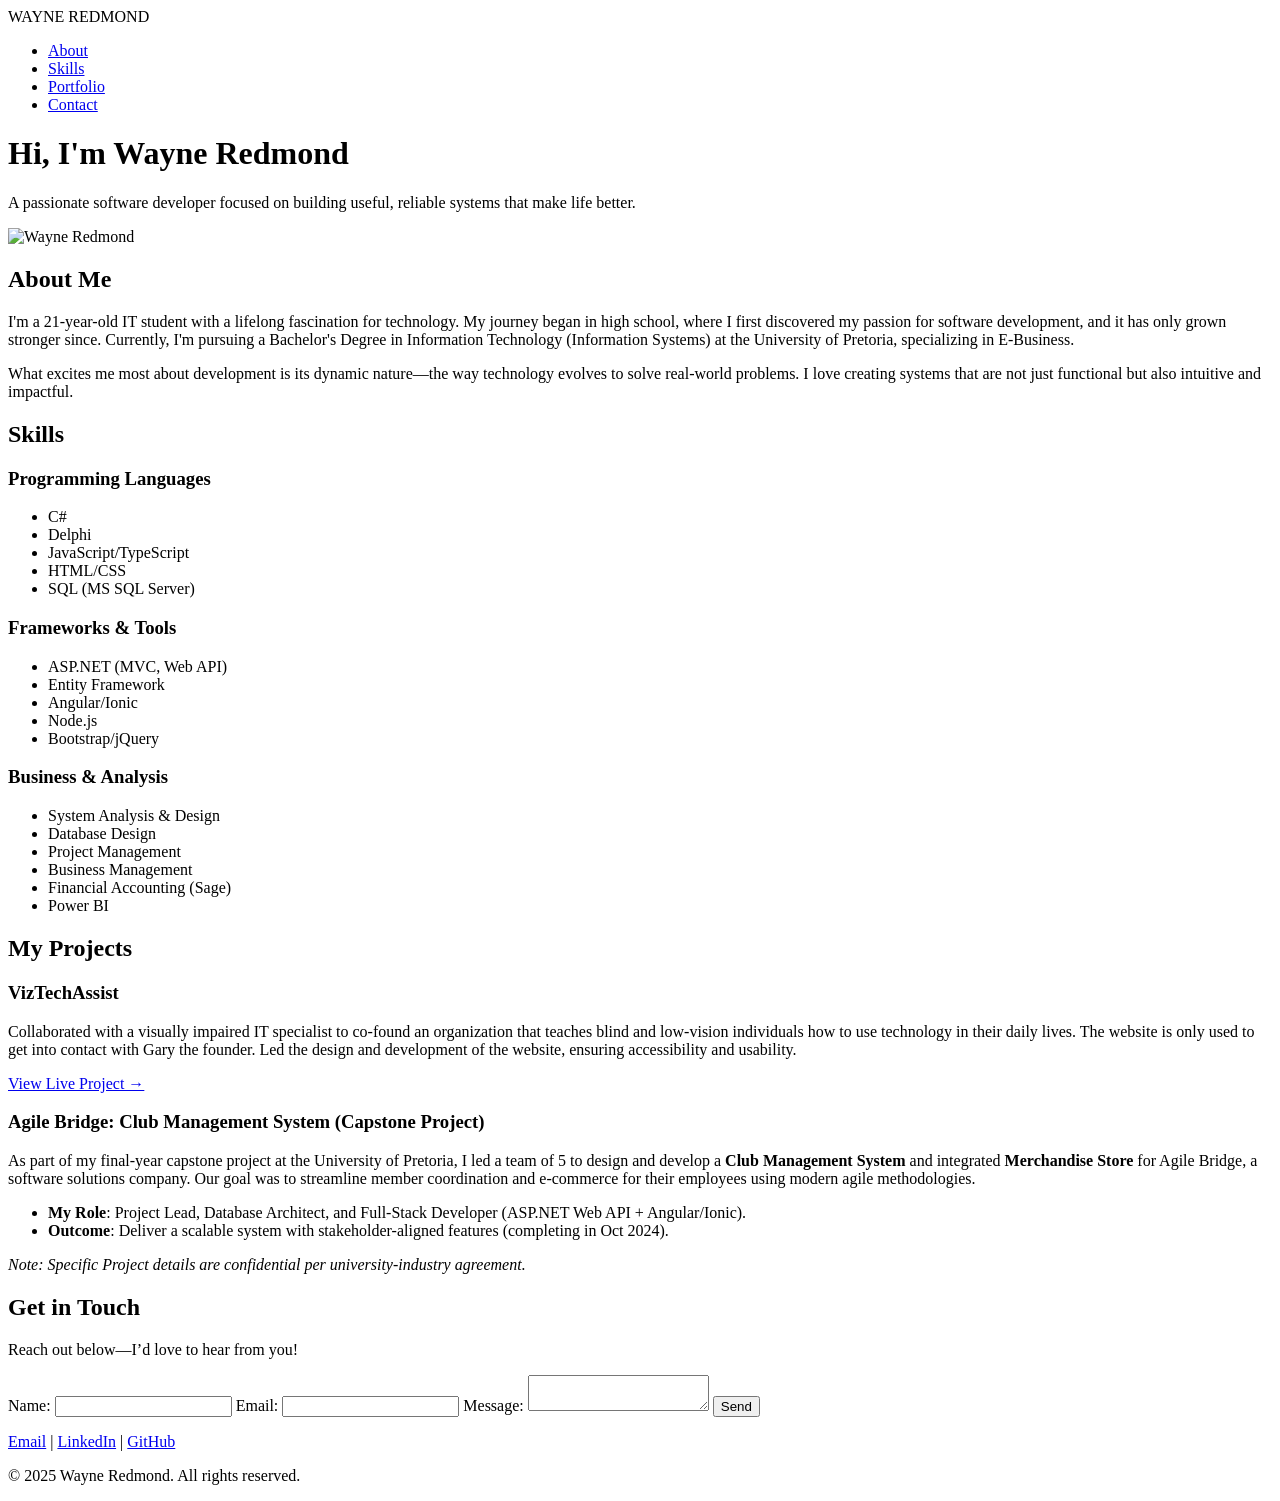
==== index.html @ 42923285 "Added in Social Links" ====
<html>
<head>
    <meta charset="UTF-8">
    <meta name="viewport" content="width=device-width, initial-scale=1.0">
    <title>Wayne's Portfolio</title>
    <link rel="stylesheet" href="../css/styles.css">
    <script src="assets/js/script.js" defer></script>
</head>
<body>
    <nav>
        <p>WAYNE REDMOND</p>
        <ul>
            <li><a href="#about">About</a></li>
            <li><a href="#skills">Skills</a></li>
            <li><a href="#portfolio">Portfolio</a></li>
            <li><a href="#contact">Contact</a></li>
        </ul>
    </nav>
    <header>
        <div class="header-content">
            <div class="header-text">
                <h1>Hi, I'm Wayne Redmond</h1>
                <p>A passionate software developer focused on building useful, reliable systems that make life better.</p>
            </div>
            <img src="../Wayne.jpg" alt="Wayne Redmond" class="profile-pic">
        </div>
    </header>
    <section id="about">
        <h2>About Me</h2>
        <p>
            I'm a 21-year-old IT student with a lifelong fascination for technology. My journey began in high school, where I first discovered 
            my passion for software development, and it has only grown stronger since. Currently, I'm pursuing a Bachelor's Degree in 
            Information Technology (Information Systems) at the University of Pretoria, specializing in E-Business.
        </p>
        <p>
            What excites me most about development is its dynamic nature—the way technology evolves to solve real-world problems. 
            I love creating systems that are not just functional but also intuitive and impactful.
        </p>
    </section>

    <section id="skills">
        <h2>Skills</h2>
        <div class="skills-grid">
            <div>
                <h3>Programming Languages</h3>
                <ul>
                    <li>C#</li>
                    <li>Delphi</li>
                    <li>JavaScript/TypeScript</li>
                    <li>HTML/CSS</li>
                    <li>SQL (MS SQL Server)</li>
                </ul>
            </div>
            <div>
                <h3>Frameworks & Tools</h3>
                <ul>
                    <li>ASP.NET (MVC, Web API)</li>
                    <li>Entity Framework</li>
                    <li>Angular/Ionic</li>
                    <li>Node.js</li>
                    <li>Bootstrap/jQuery</li>
                </ul>
            </div>
            <div>
                <h3>Business & Analysis</h3>
                <ul>
                    <li>System Analysis & Design</li>
                    <li>Database Design</li>
                    <li>Project Management</li>
                    <li>Business Management</li>
                    <li>Financial Accounting (Sage)</li>
                    <li>Power BI</li>
                </ul>
            </div>
        </div>
    </section>

    <section id="portfolio">
        <h2>My Projects</h2>
        <div class="project">
            <h3>VizTechAssist</h3>
            <p>
                Collaborated with a visually impaired IT specialist to co-found an organization that teaches 
                blind and low-vision individuals how to use technology in their daily lives. The website is only used to get into contact with Gary the founder. Led the design 
                and development of the website, ensuring accessibility and usability. 
            </p>
            <a href="https://viztechassist.co.za/en/" target="_blank">View Live Project →</a>
        </div>
        <div class="project">
            <h3>Agile Bridge: Club Management System (Capstone Project)</h3>
            <p>
                As part of my final-year capstone project at the University of Pretoria, I led a team of 5 to design and develop a 
                <strong>Club Management System</strong> and integrated <strong>Merchandise Store</strong> for Agile Bridge, a software 
                solutions company. Our goal was to streamline member coordination and e-commerce for their employees using modern 
                agile methodologies.
            </p>
            <ul>
                <li><strong>My Role</strong>: Project Lead, Database Architect, and Full-Stack Developer (ASP.NET Web API + Angular/Ionic).</li>
                <li><strong>Outcome</strong>: Deliver a scalable system with stakeholder-aligned features (completing in Oct 2024).</li>
            </ul>
            <p><em>Note: Specific Project details are confidential per university-industry agreement.</em></p>
        </div>
    </section>

    <section id="contact">
        <h2>Get in Touch</h2>
        <p>
         Reach out below—I’d love to hear from you!
        </p>
        <form>
            <form>
                <label for="name">Name:</label>
                <input type="text" id="name" name="name" required>
                <label for="email">Email:</label>
                <input type="email" id="email" name="email" required>
                <label for="message">Message:</label>
                <textarea id="message" name="message" required></textarea>
                <button type="submit">Send</button>
            </form>
        </form>
        <div class="social-links">
            <a href="mailto:wredmon2@icloud.com">Email</a> | 
            <a href="https://www.linkedin.com/in/wayne-redmond-82342020a/" target="_blank">LinkedIn</a> | 
            <a href="https://github.com/WayneRedmond" target="_blank">GitHub</a>
        </div>
    </section>
    <footer>
        <p>&copy; 2025 Wayne Redmond. All rights reserved.</p>
    </footer>
</body>
</html>
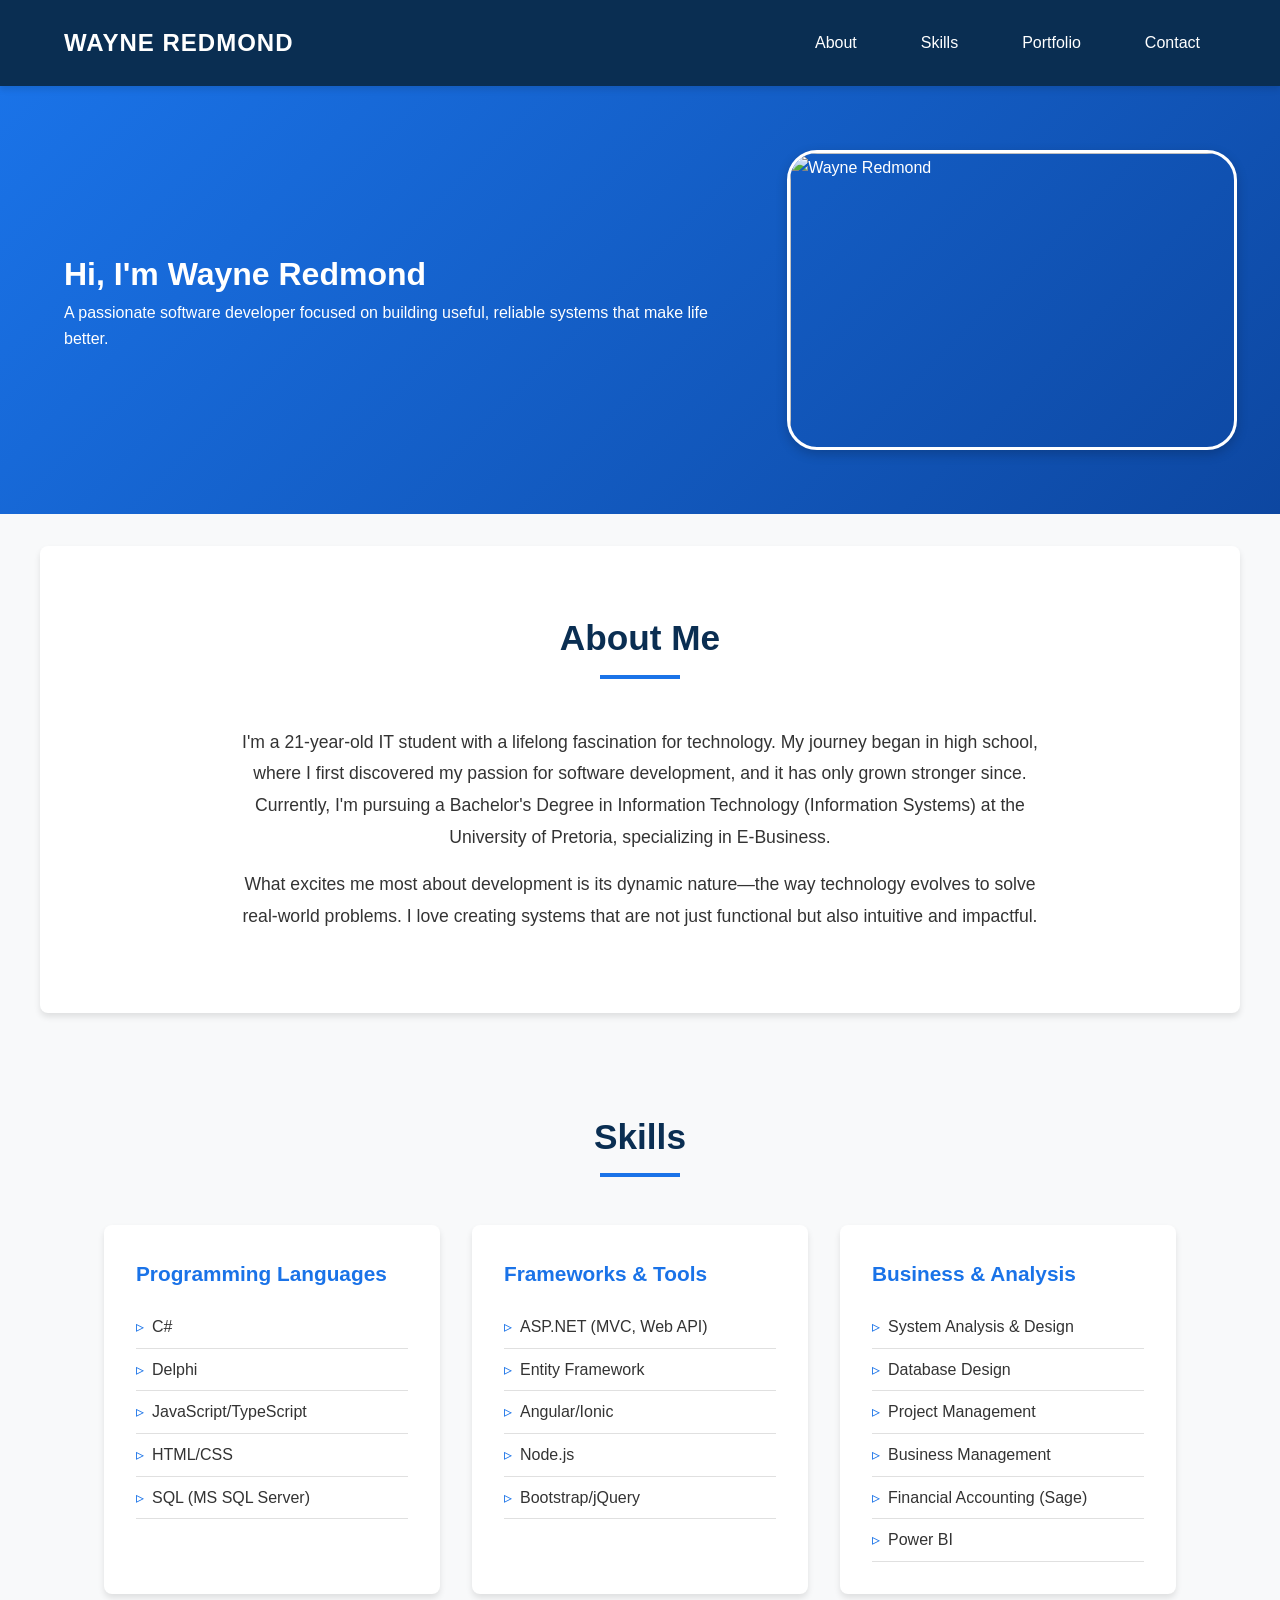
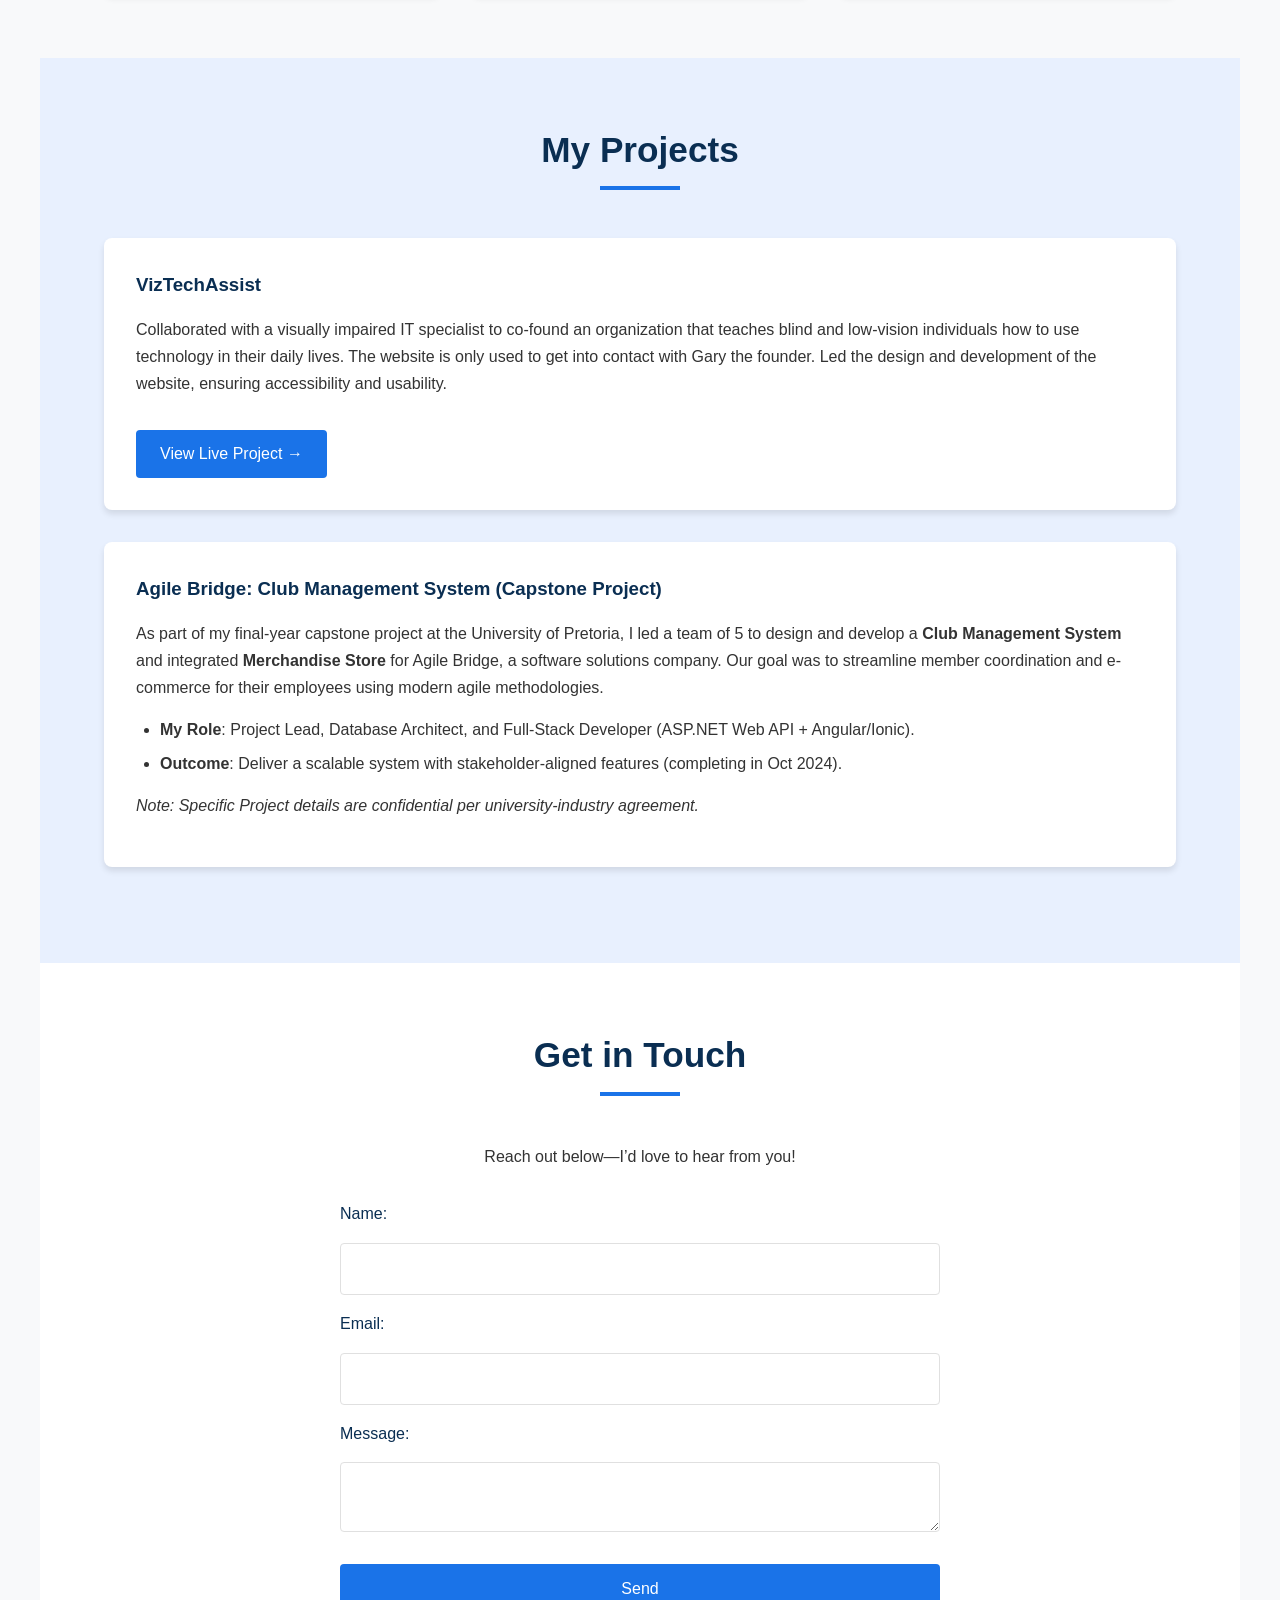
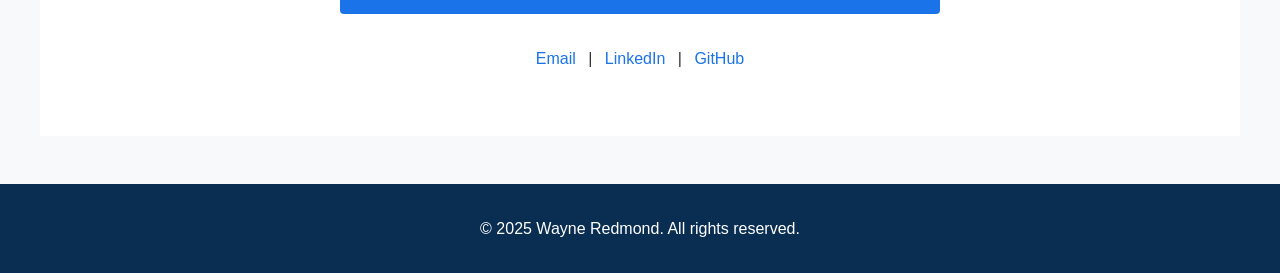
==== commit bb7a2829: "Fixed the linking issue with CSS and JS" ====
--- a/index.html
+++ b/index.html
@@ -3,8 +3,8 @@
     <meta charset="UTF-8">
     <meta name="viewport" content="width=device-width, initial-scale=1.0">
     <title>Wayne's Portfolio</title>
-    <link rel="stylesheet" href="../css/styles.css">
-    <script src="assets/js/script.js" defer></script>
+    <link rel="stylesheet" href="/Assets/css/styles.css">
+    <script src="/Assets/js/script.js" defer></script>
 </head>
 <body>
     <nav>
--- a/Assets/css/styles.css
+++ b/Assets/css/styles.css
@@ -0,0 +1,371 @@
+:root {
+    --primary-blue: #1a73e8;
+    --dark-blue: #0d47a1;
+    --light-blue: #4285f4;
+    --sky-blue: #e8f0fe;
+    --navy-blue: #0a2e52;
+    --white: #ffffff;
+    --light-gray: #f8f9fa;
+    --medium-gray: #e0e0e0;
+    --dark-gray: #5f6368;
+    --shadow: 0 4px 6px rgba(0, 0, 0, 0.1);
+    --transition: all 0.3s ease;
+}
+
+* {
+    margin: 0;
+    padding: 0;
+    box-sizing: border-box;
+}
+
+body {
+    font-family: 'Segoe UI', Tahoma, Geneva, Verdana, sans-serif;
+    line-height: 1.6;
+    color: #333;
+    background-color: var(--light-gray);
+}
+
+nav {
+    background-color: var(--navy-blue);
+    color: var(--white);
+    padding: 1.5rem 5%;
+    display: flex;
+    justify-content: space-between;
+    align-items: center;
+    position: sticky;
+    top: 0;
+    z-index: 100;
+    box-shadow: var(--shadow);
+}
+
+nav p {
+    font-size: 1.5rem;
+    font-weight: 700;
+    letter-spacing: 1px;
+}
+
+nav ul {
+    display: flex;
+    list-style: none;
+}
+
+nav ul li {
+    margin-left: 2rem;
+}
+
+nav a {
+    color: var(--white);
+    text-decoration: none;
+    font-weight: 500;
+    padding: 0.5rem 1rem;
+    border-radius: 4px;
+    transition: var(--transition);
+}
+
+nav a:hover {
+    background-color: rgba(255, 255, 255, 0.1);
+}
+
+header {
+    background: linear-gradient(135deg, var(--primary-blue), var(--dark-blue));
+    color: var(--white);
+    padding: 4rem 5%;
+}
+
+.header-content {
+    display: flex;
+    align-items: center;
+    justify-content: space-between;
+    max-width: 1200px;
+    margin: 0 auto;
+    gap: 2rem;
+}
+
+.header-text {
+    flex: 1;
+    min-width: 60%;
+}
+
+section {
+    padding: 4rem 5%;
+    max-width: 1200px;
+    margin: 0 auto;
+}
+
+section h2 {
+    text-align: center;
+    margin-bottom: 3rem;
+    font-size: 2.2rem;
+    color: var(--navy-blue);
+    position: relative;
+}
+
+section h2::after {
+    content: '';
+    display: block;
+    width: 80px;
+    height: 4px;
+    background: var(--primary-blue);
+    margin: 0.5rem auto 0;
+}
+
+#about {
+    background-color: var(--white);
+    box-shadow: var(--shadow);
+    border-radius: 8px;
+    margin: 2rem auto;
+}
+
+#about p {
+    max-width: 800px;
+    margin: 1rem auto;
+    text-align: center;
+    font-size: 1.1rem;
+    line-height: 1.8;
+}
+
+.skills-grid {
+    display: grid;
+    grid-template-columns: repeat(auto-fit, minmax(300px, 1fr));
+    gap: 2rem;
+    margin-top: 2rem;
+}
+
+.skills-grid > div {
+    background-color: var(--white);
+    padding: 2rem;
+    border-radius: 8px;
+    box-shadow: var(--shadow);
+    transition: var(--transition);
+}
+
+.skills-grid > div:hover {
+    transform: translateY(-5px);
+}
+
+.skills-grid h3 {
+    color: var(--primary-blue);
+    margin-bottom: 1rem;
+    font-size: 1.3rem;
+}
+
+.skills-grid ul {
+    list-style: none;
+}
+
+.skills-grid li {
+    padding: 0.5rem 0;
+    border-bottom: 1px solid var(--medium-gray);
+    display: flex;
+    align-items: center;
+}
+
+.skills-grid li::before {
+    content: '▹';
+    color: var(--primary-blue);
+    margin-right: 0.5rem;
+}
+
+#portfolio {
+    background-color: var(--sky-blue);
+}
+
+.project {
+    background-color: var(--white);
+    padding: 2rem;
+    border-radius: 8px;
+    margin-bottom: 2rem;
+    box-shadow: var(--shadow);
+    transition: var(--transition);
+}
+
+.project:hover {
+    transform: translateY(-5px);
+}
+
+.project h3 {
+    color: var(--navy-blue);
+    margin-bottom: 1rem;
+}
+
+.project p {
+    margin-bottom: 1rem;
+    line-height: 1.7;
+}
+
+.project ul {
+    margin: 1rem 0;
+    padding-left: 1.5rem;
+}
+
+.project li {
+    margin-bottom: 0.5rem;
+}
+
+.project a {
+    display: inline-block;
+    background-color: var(--primary-blue);
+    color: var(--white);
+    padding: 0.7rem 1.5rem;
+    border-radius: 4px;
+    text-decoration: none;
+    font-weight: 500;
+    transition: var(--transition);
+    margin-top: 1rem;
+}
+
+.project a:hover {
+    background-color: var(--dark-blue);
+    transform: translateY(-2px);
+}
+
+#contact {
+    background-color: var(--white);
+    text-align: center;
+}
+
+#contact p {
+    max-width: 600px;
+    margin: 0 auto 2rem;
+}
+
+form {
+    max-width: 600px;
+    margin: 0 auto;
+    display: grid;
+    gap: 1rem;
+}
+
+label {
+    text-align: left;
+    font-weight: 500;
+    color: var(--navy-blue);
+}
+
+input, textarea {
+    width: 100%;
+    padding: 1rem;
+    border: 1px solid var(--medium-gray);
+    border-radius: 4px;
+    font-family: inherit;
+    font-size: 1rem;
+    transition: var(--transition);
+}
+
+input:focus, textarea:focus {
+    outline: none;
+    border-color: var(--primary-blue);
+    box-shadow: 0 0 0 2px rgba(26, 115, 232, 0.2);
+}
+
+button[type="submit"] {
+    background-color: var(--primary-blue);
+    color: var(--white);
+    border: none;
+    padding: 1rem;
+    border-radius: 4px;
+    font-size: 1rem;
+    font-weight: 500;
+    cursor: pointer;
+    transition: var(--transition);
+    margin-top: 1rem;
+}
+
+button[type="submit"]:hover {
+    background-color: var(--dark-blue);
+    transform: translateY(-2px);
+}
+
+.social-links {
+    margin-top: 2rem;
+}
+
+.social-links a {
+    color: var(--primary-blue);
+    text-decoration: none;
+    margin: 0 0.5rem;
+    font-weight: 500;
+    transition: var(--transition);
+}
+
+.social-links a:hover {
+    color: var(--dark-blue);
+    text-decoration: underline;
+}
+
+footer {
+    background-color: var(--navy-blue);
+    color: var(--white);
+    text-align: center;
+    padding: 2rem;
+    margin-top: 3rem;
+}
+.profile-pic {
+    width: 300px;
+    height: 300px;
+    border-radius: 50%;
+    object-fit: cover;
+    border: 3px solid var(--white);
+    box-shadow: 0 4px 12px rgba(0, 0, 0, 0.2);
+}
+@media (max-width: 768px) {
+    nav {
+        flex-direction: column;
+        padding: 1rem;
+    }
+
+    nav ul {
+        margin-top: 1rem;
+    }
+
+    nav ul li {
+        margin-left: 1rem;
+    }
+    .header-content {
+        flex-direction: column;
+        text-align: center;
+    }
+    header h1 {
+        font-size: 2.2rem;
+    }
+
+    section {
+        padding: 3rem 1.5rem;
+    }
+
+    .skills-grid {
+        grid-template-columns: 1fr;
+    }
+    .profile-pic {
+        width: 200px;
+        height: 200px;
+        margin-top: 2rem;
+    }
+}
+
+.profile-pic{
+    width: 450px;
+    border-radius: 30px;
+}
+@media (max-width: 480px) {
+    nav ul {
+        flex-direction: column;
+        align-items: center;
+    }
+
+    nav ul li {
+        margin: 0.5rem 0;
+    }
+
+    header {
+        padding: 4rem 1rem;
+    }
+
+    header h1 {
+        font-size: 1.8rem;
+    }
+
+    form {
+        padding: 0 1rem;
+    }
+}
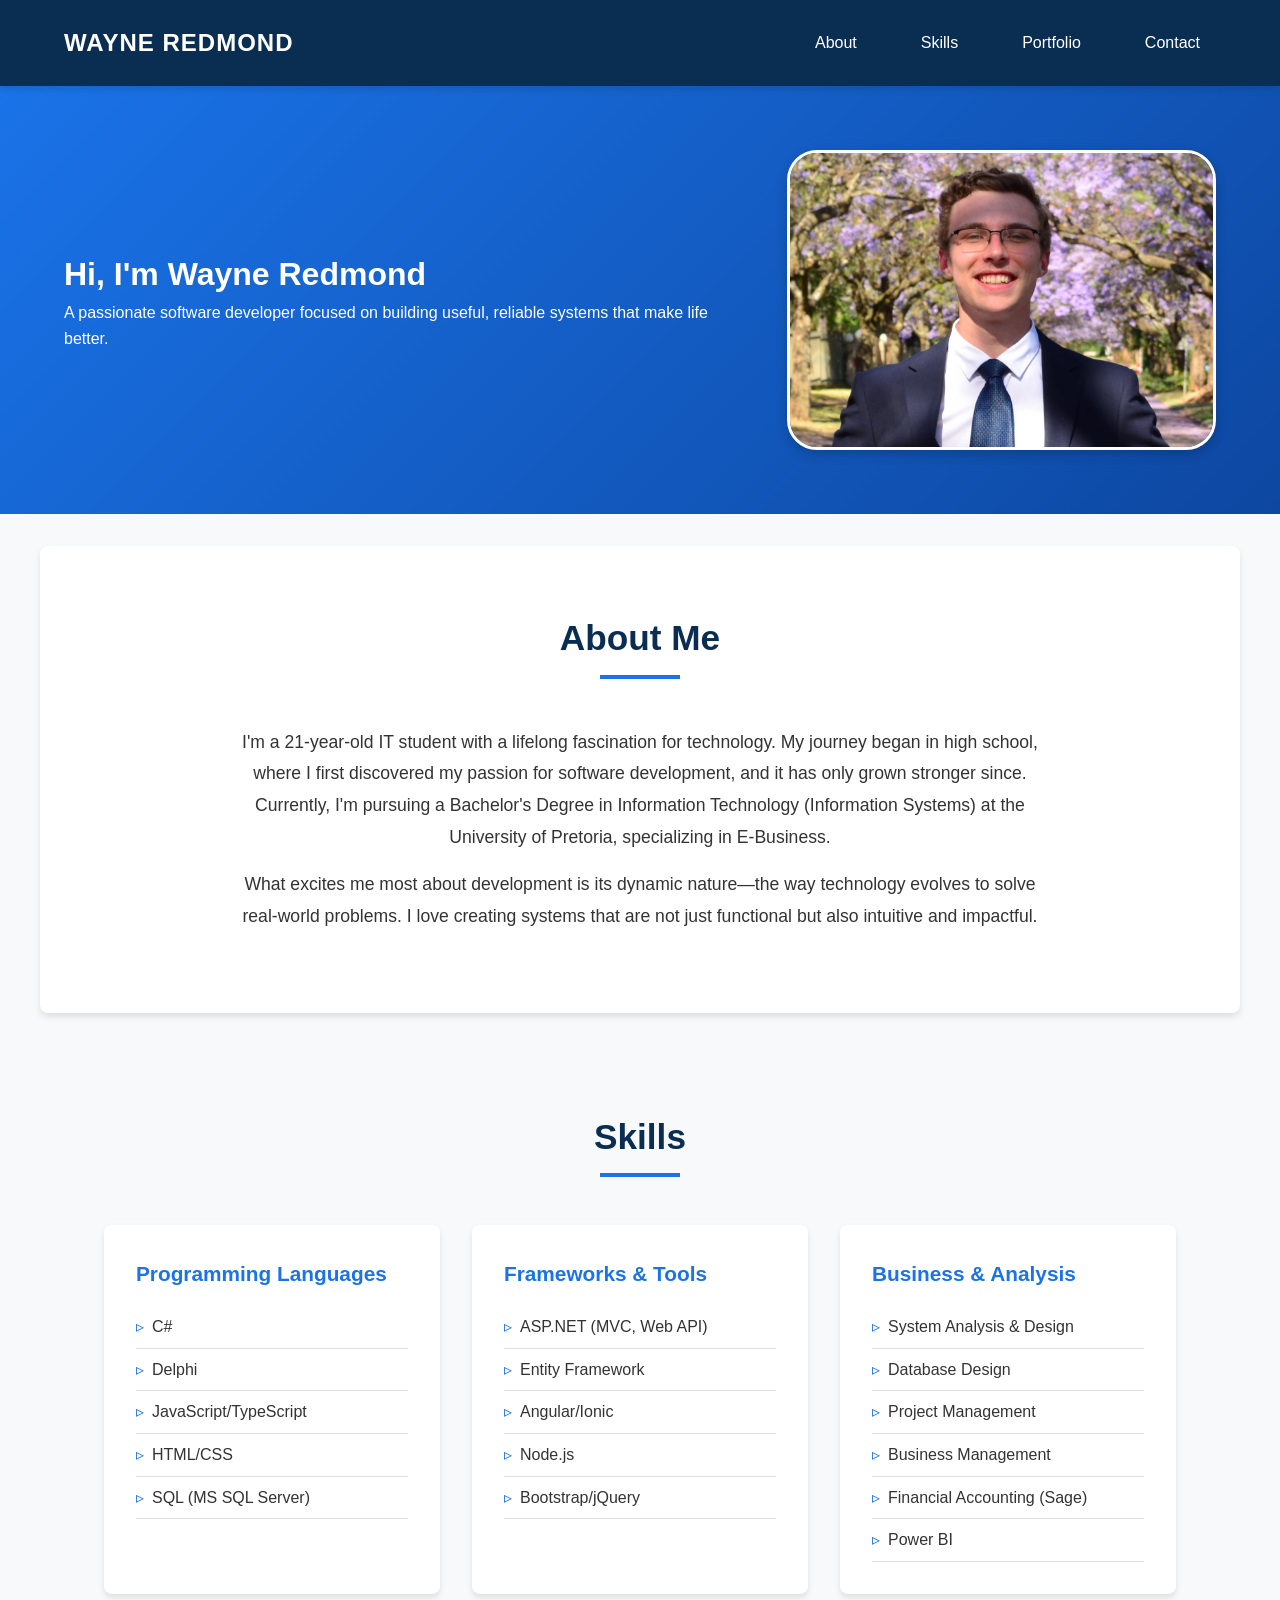
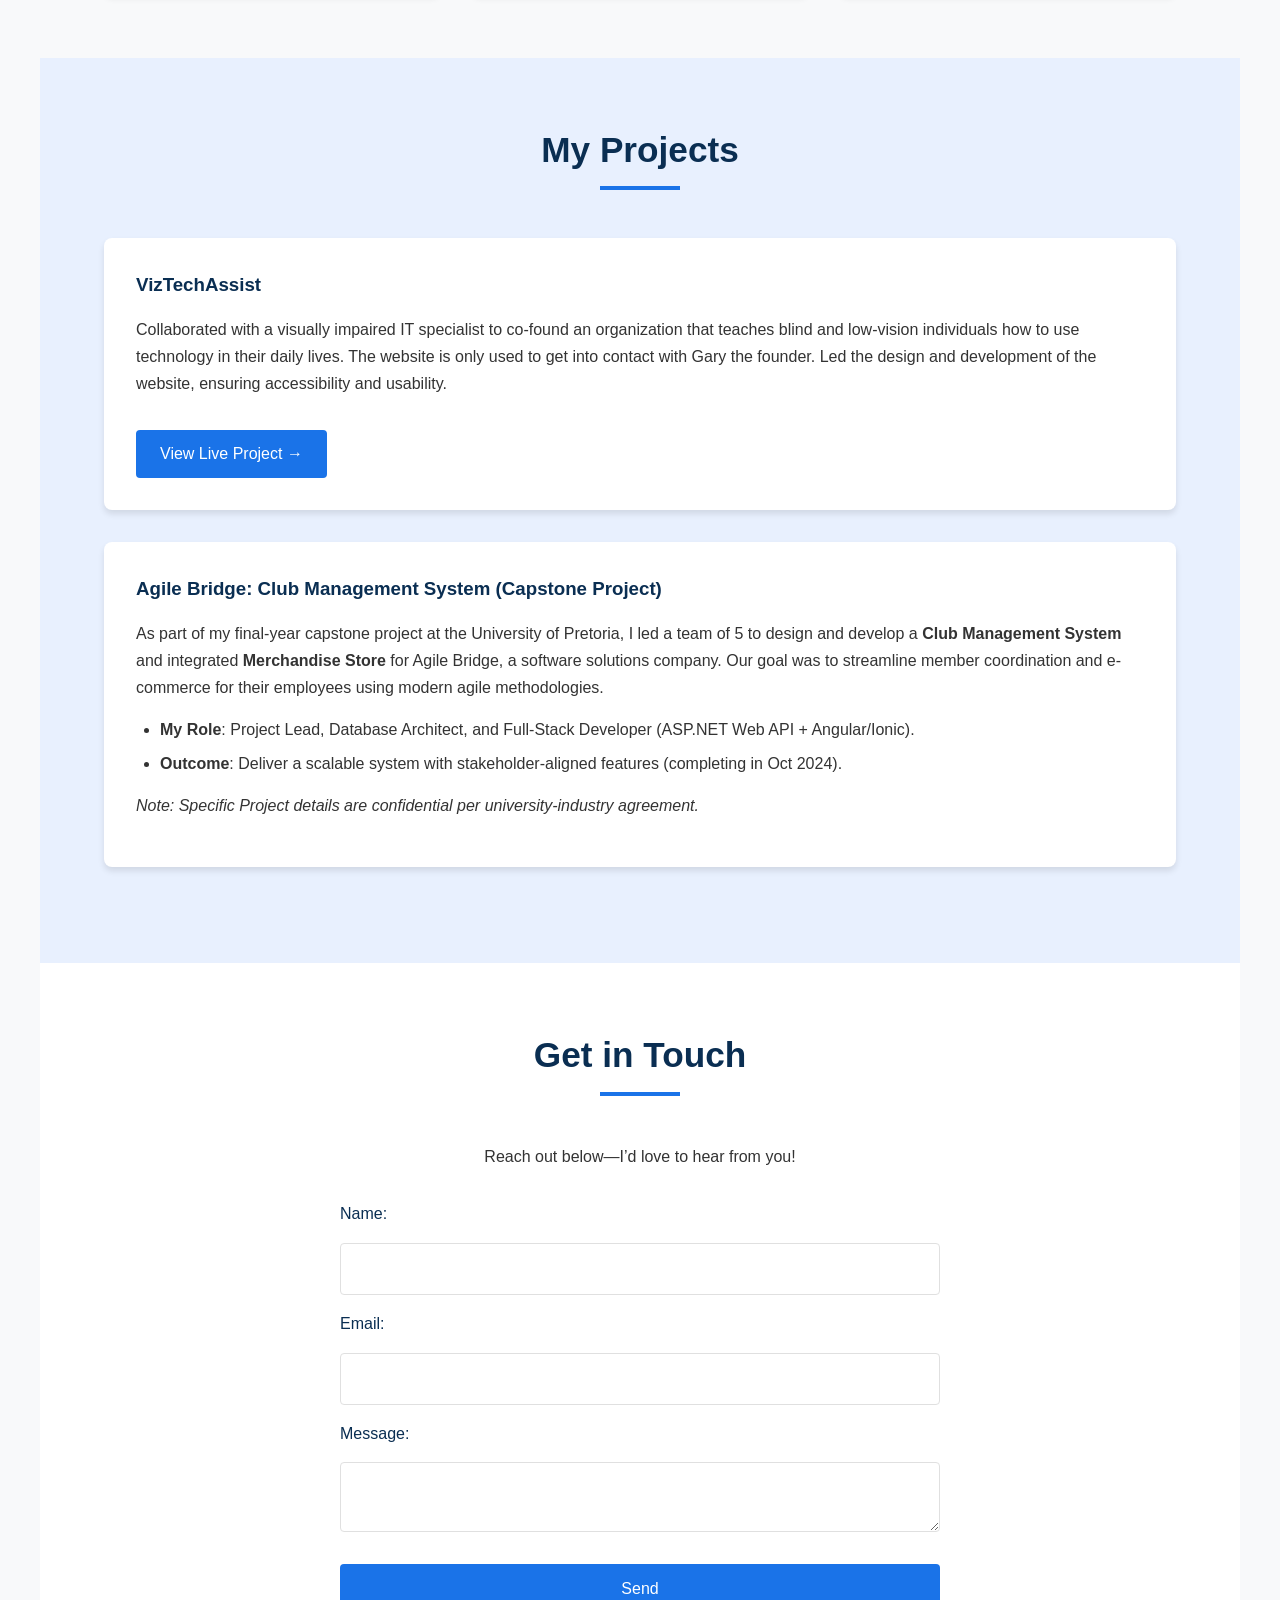
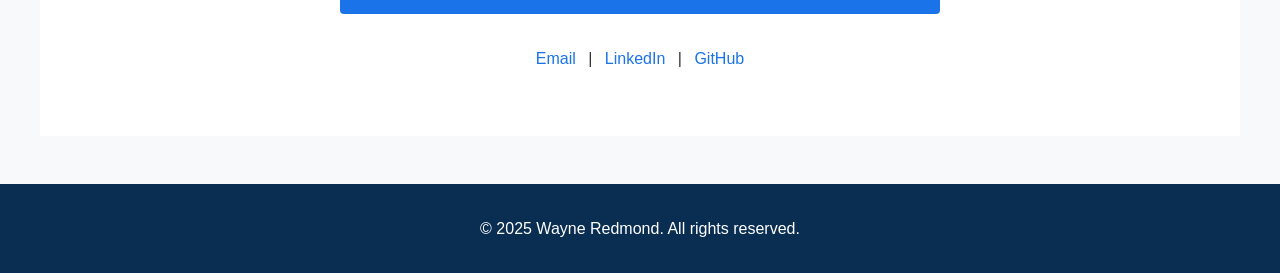
==== commit 1b23ed00: "Fixed picture not showing" ====
--- a/index.html
+++ b/index.html
@@ -22,7 +22,7 @@
                 <h1>Hi, I'm Wayne Redmond</h1>
                 <p>A passionate software developer focused on building useful, reliable systems that make life better.</p>
             </div>
-            <img src="../Wayne.jpg" alt="Wayne Redmond" class="profile-pic">
+            <img src="/Assets/Wayne.jpg" alt="Wayne Redmond" class="profile-pic">
         </div>
     </header>
     <section id="about">
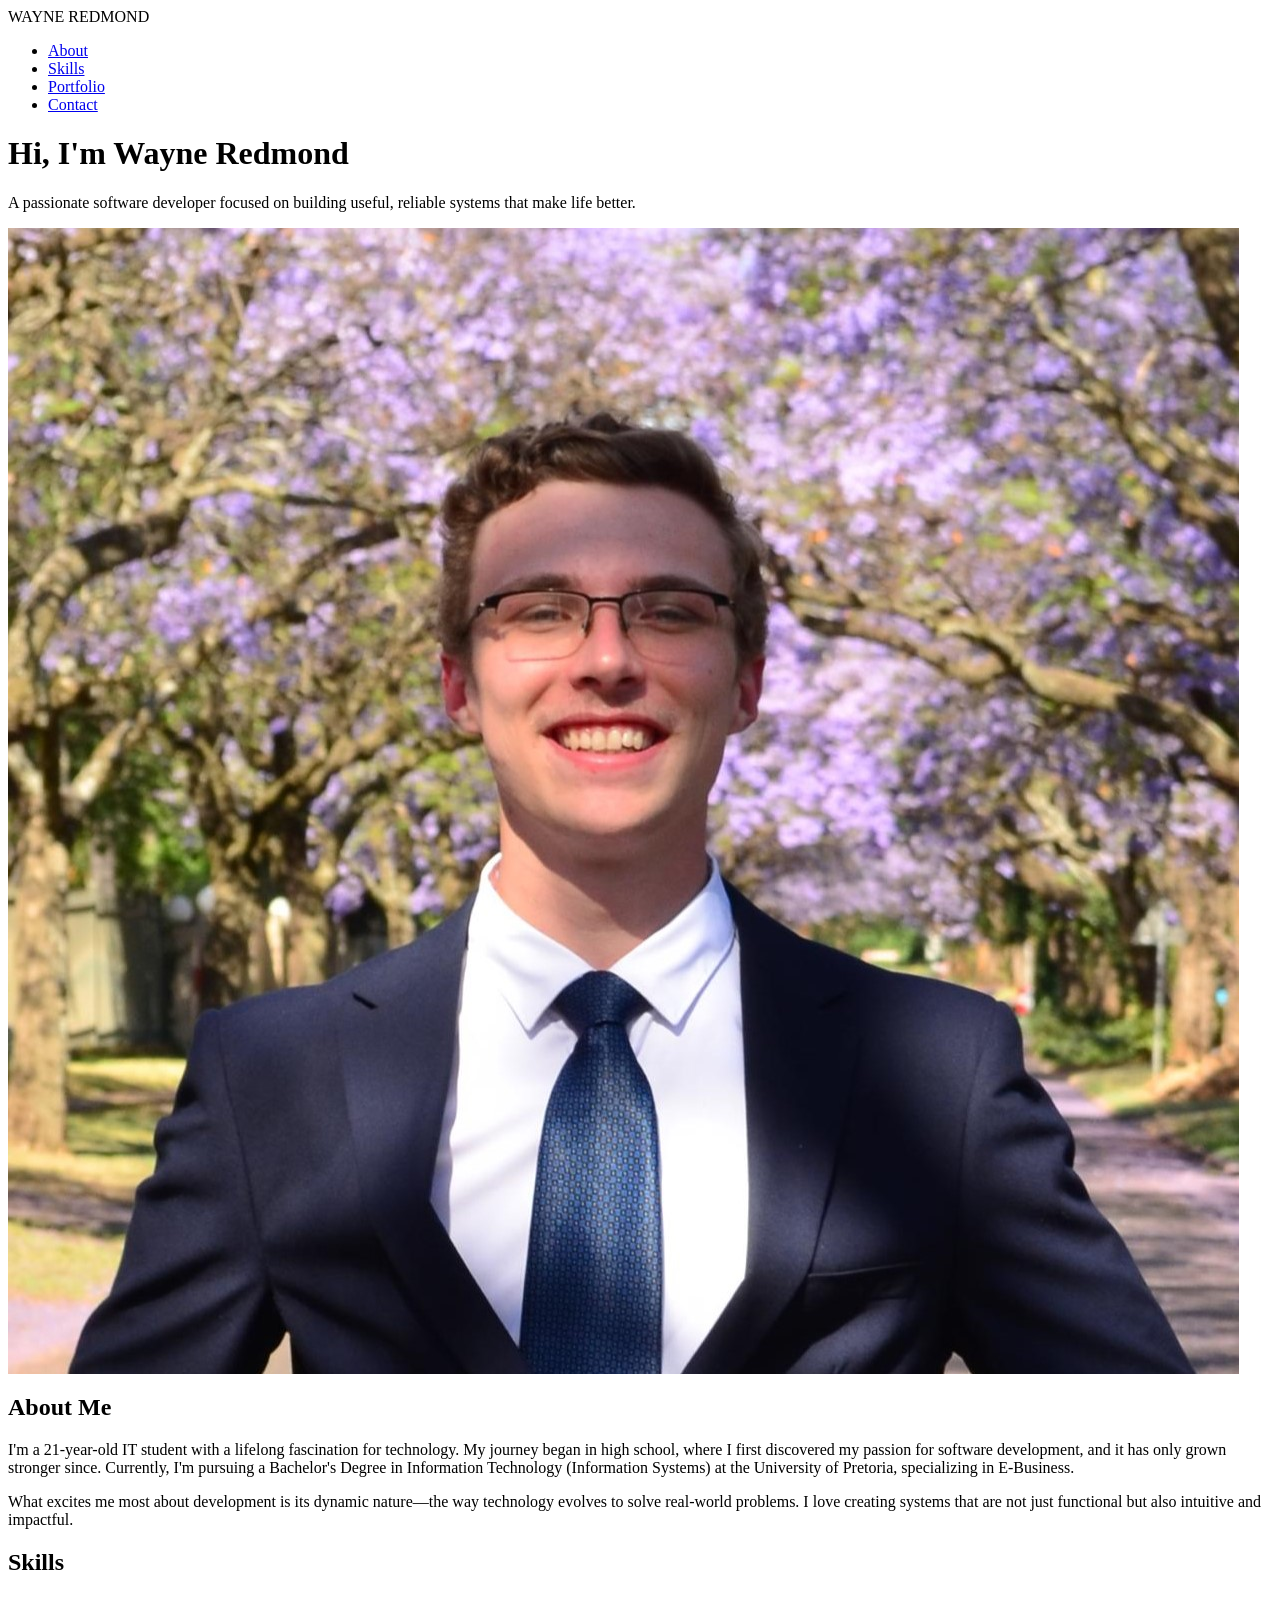
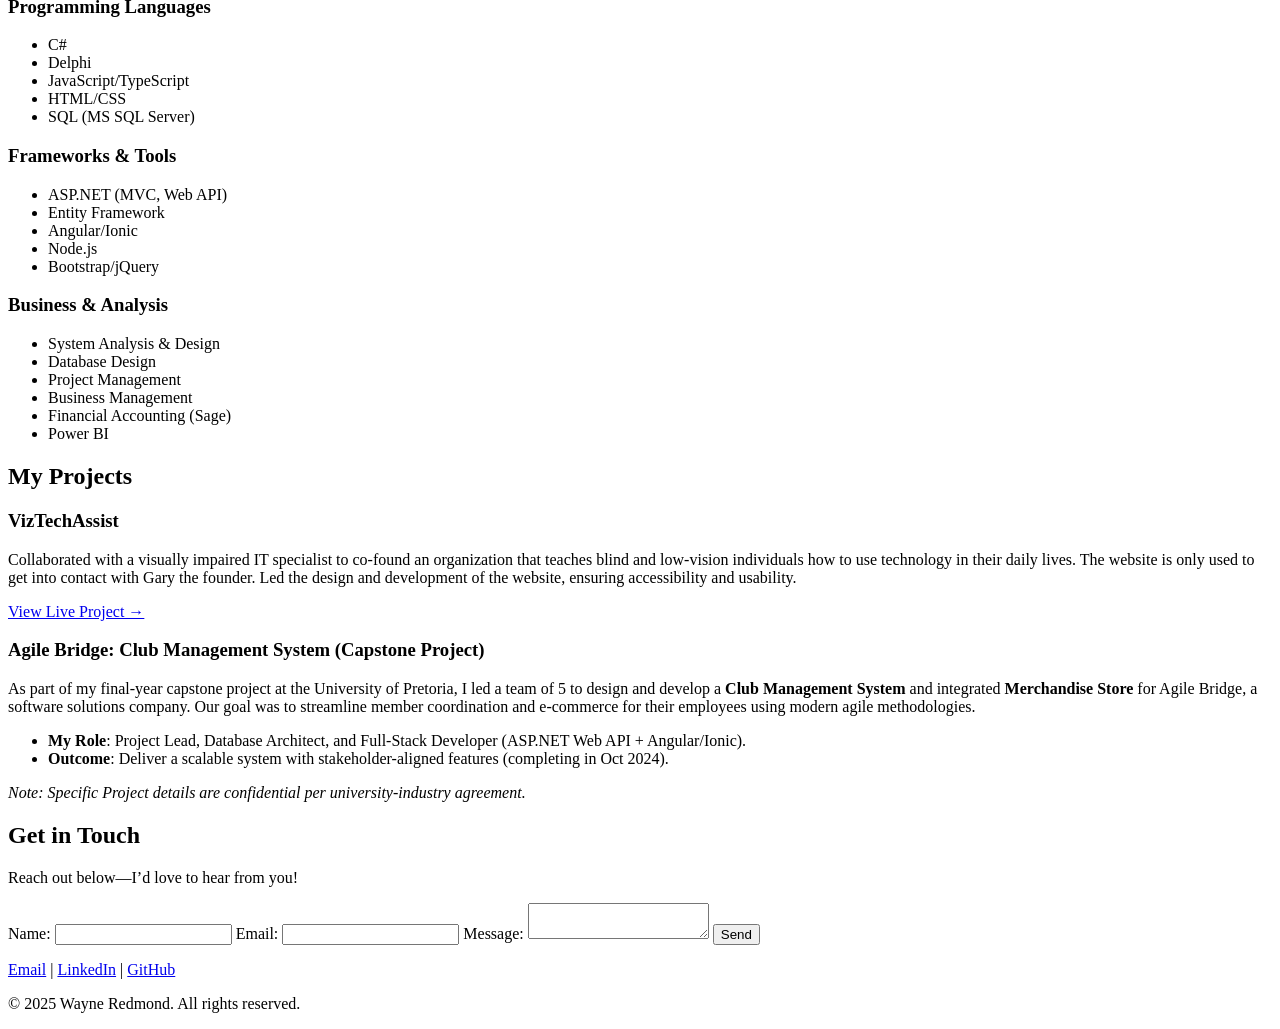
==== commit 3e9ef2ee: "Lets see if this works" ====
--- a/index.html
+++ b/index.html
@@ -3,8 +3,8 @@
     <meta charset="UTF-8">
     <meta name="viewport" content="width=device-width, initial-scale=1.0">
     <title>Wayne's Portfolio</title>
-    <link rel="stylesheet" href="/Assets/css/styles.css">
-    <script src="/Assets/js/script.js" defer></script>
+    <link rel="stylesheet" href="/assets/css/styles.css">
+    <script src="/assets/js/script.js" defer></script>
 </head>
 <body>
     <nav>
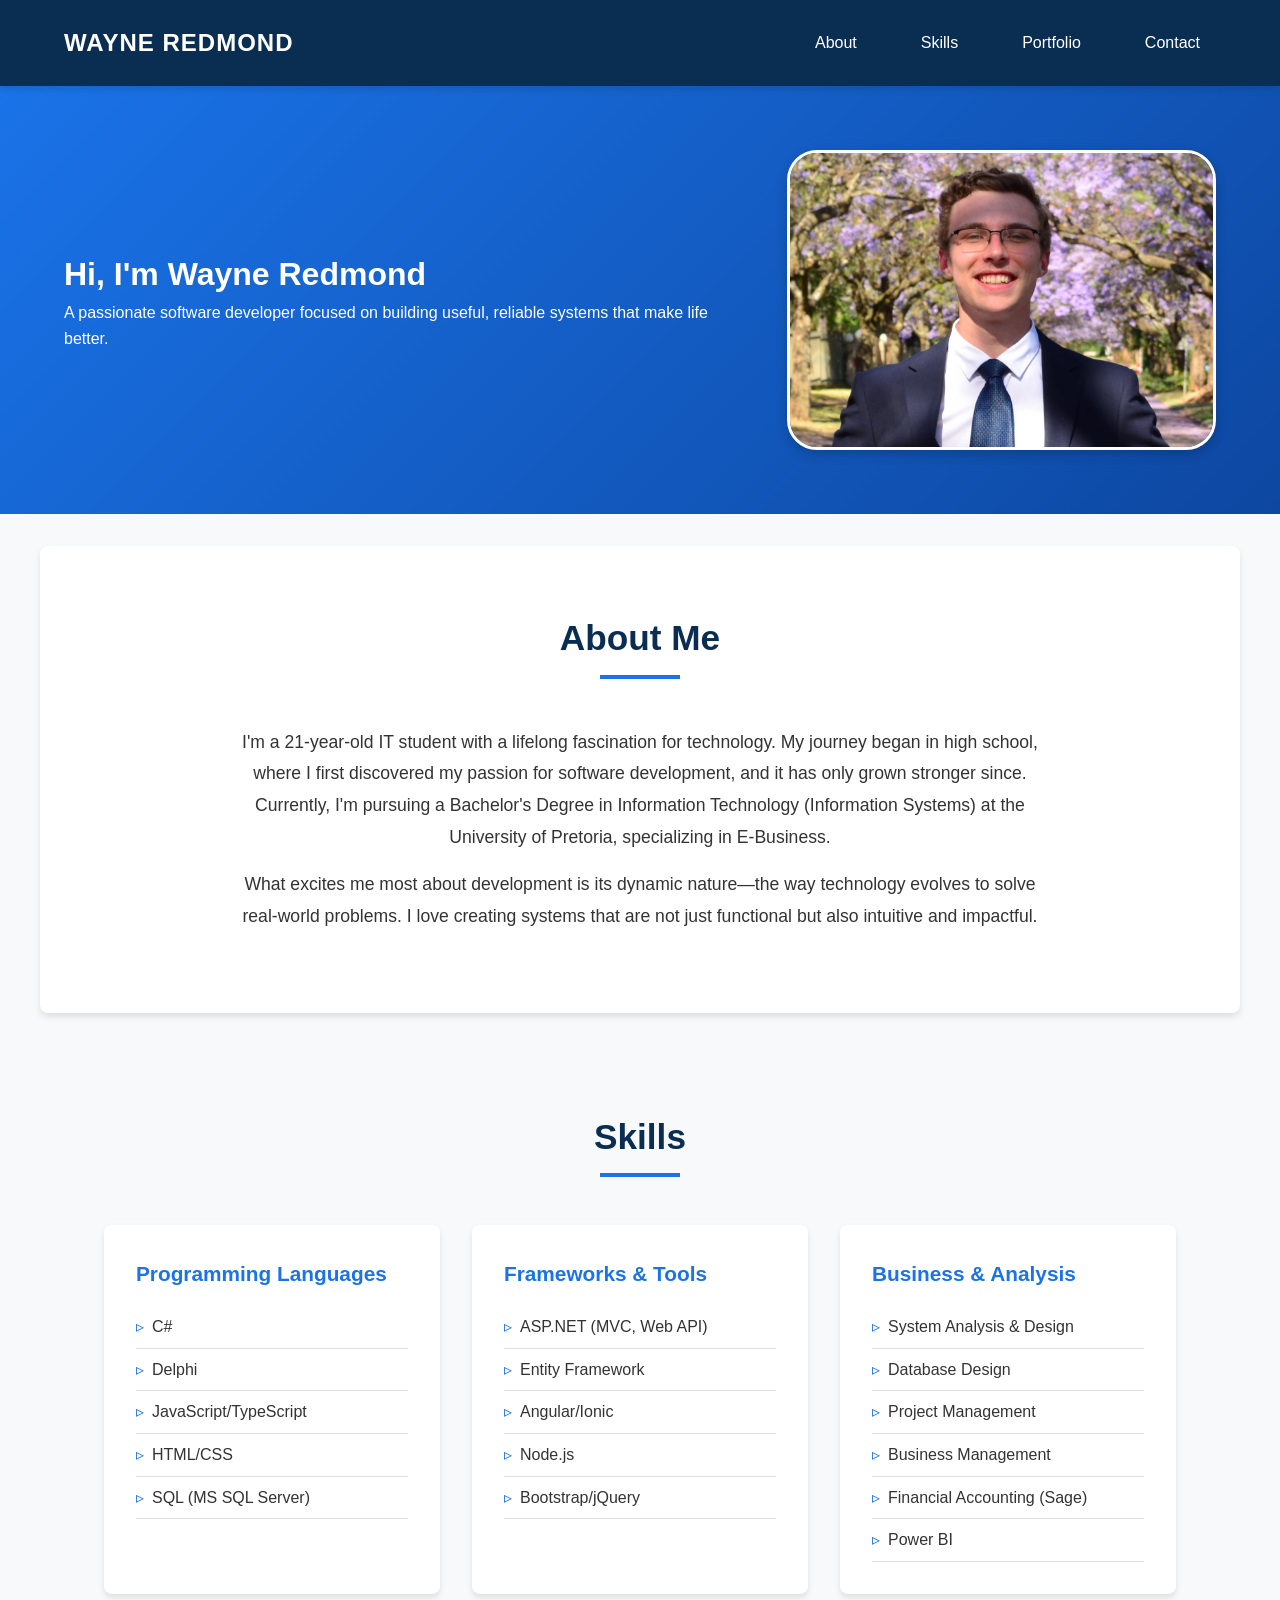
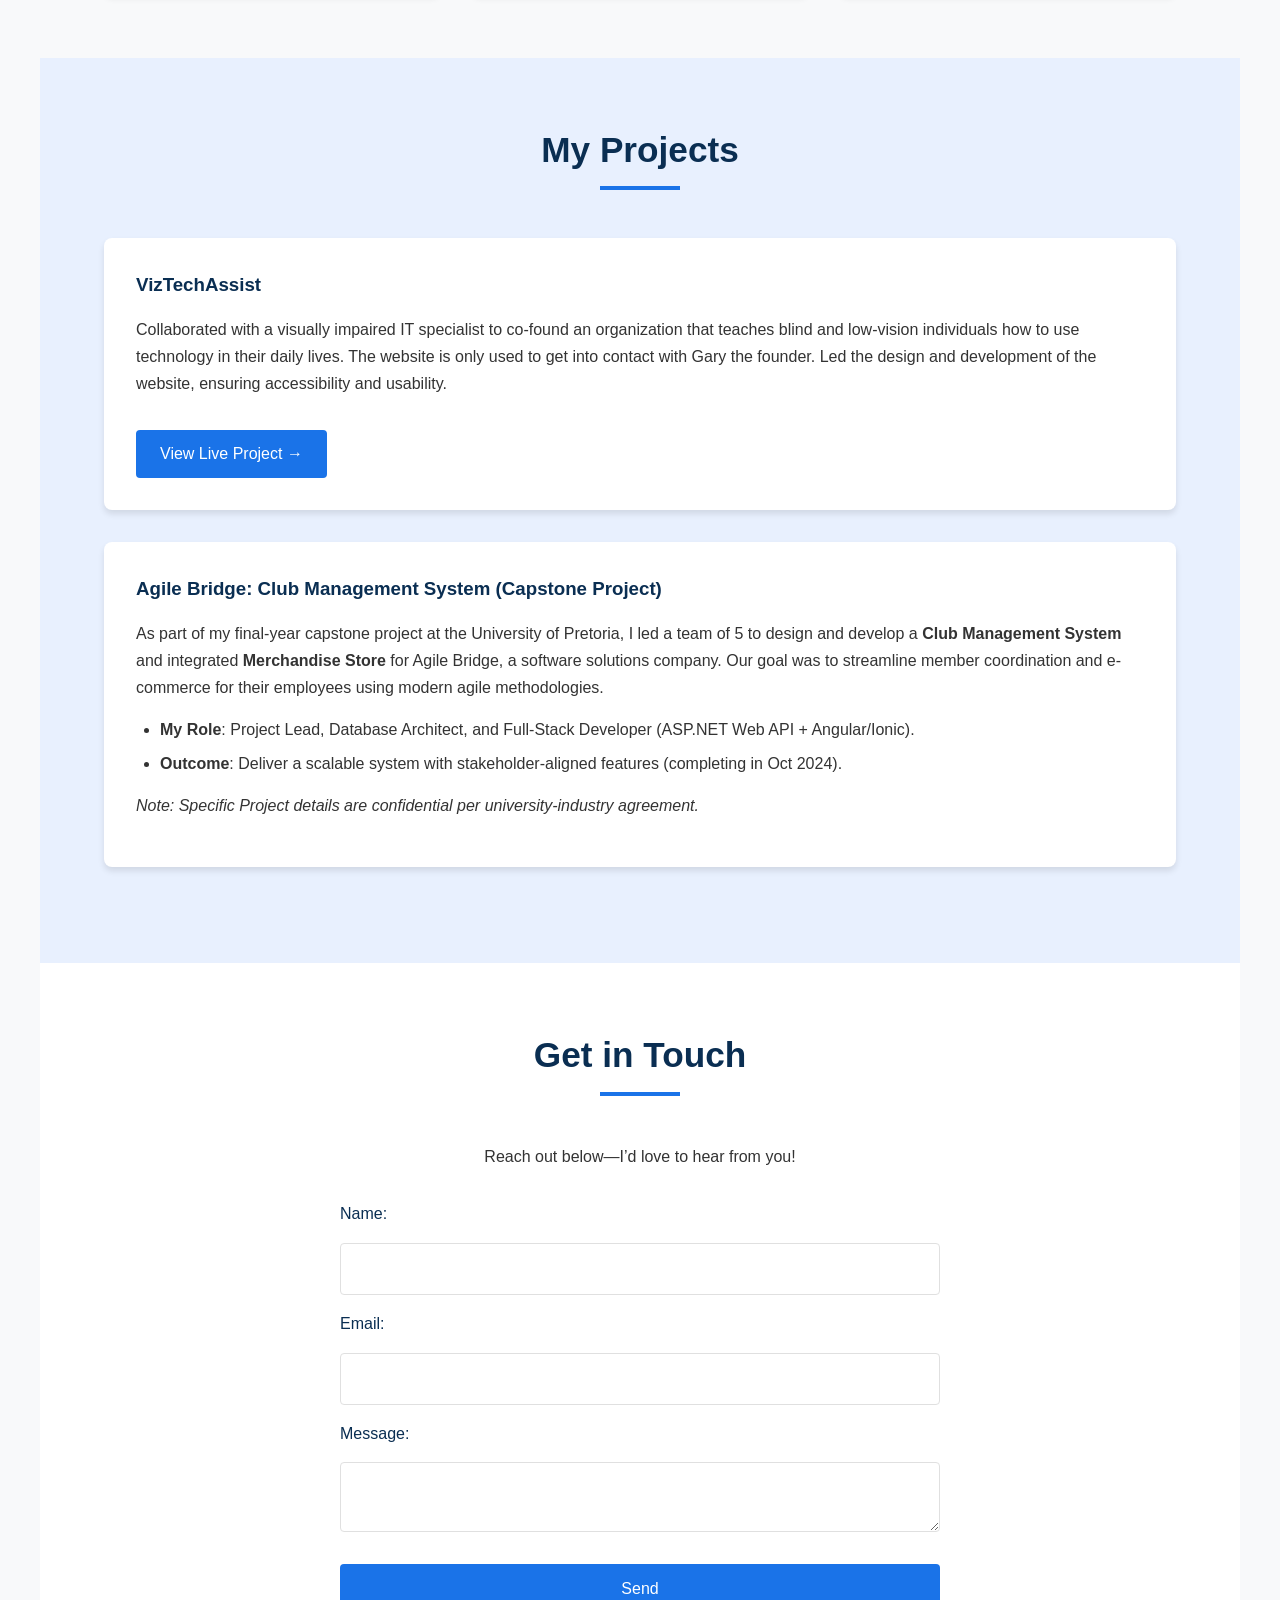
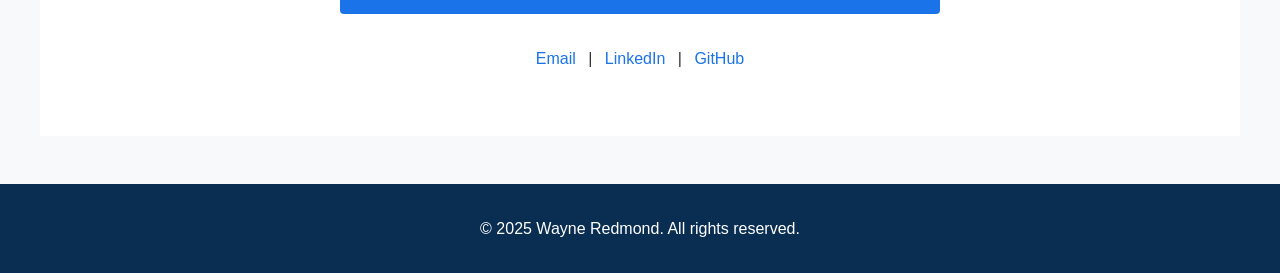
==== commit adfa0a51: "Update index.html" ====
--- a/index.html
+++ b/index.html
@@ -3,8 +3,8 @@
     <meta charset="UTF-8">
     <meta name="viewport" content="width=device-width, initial-scale=1.0">
     <title>Wayne's Portfolio</title>
-    <link rel="stylesheet" href="/assets/css/styles.css">
-    <script src="/assets/js/script.js" defer></script>
+    <link rel="stylesheet" href="Assets/css/styles.css">
+    <script src="Assets/js/script.js" defer></script>
 </head>
 <body>
     <nav>
@@ -128,4 +128,4 @@
         <p>&copy; 2025 Wayne Redmond. All rights reserved.</p>
     </footer>
 </body>
-</html>+</html>
--- a/Assets/css/styles.css
+++ b/Assets/css/styles.css
@@ -0,0 +1,371 @@
+:root {
+    --primary-blue: #1a73e8;
+    --dark-blue: #0d47a1;
+    --light-blue: #4285f4;
+    --sky-blue: #e8f0fe;
+    --navy-blue: #0a2e52;
+    --white: #ffffff;
+    --light-gray: #f8f9fa;
+    --medium-gray: #e0e0e0;
+    --dark-gray: #5f6368;
+    --shadow: 0 4px 6px rgba(0, 0, 0, 0.1);
+    --transition: all 0.3s ease;
+}
+
+* {
+    margin: 0;
+    padding: 0;
+    box-sizing: border-box;
+}
+
+body {
+    font-family: 'Segoe UI', Tahoma, Geneva, Verdana, sans-serif;
+    line-height: 1.6;
+    color: #333;
+    background-color: var(--light-gray);
+}
+
+nav {
+    background-color: var(--navy-blue);
+    color: var(--white);
+    padding: 1.5rem 5%;
+    display: flex;
+    justify-content: space-between;
+    align-items: center;
+    position: sticky;
+    top: 0;
+    z-index: 100;
+    box-shadow: var(--shadow);
+}
+
+nav p {
+    font-size: 1.5rem;
+    font-weight: 700;
+    letter-spacing: 1px;
+}
+
+nav ul {
+    display: flex;
+    list-style: none;
+}
+
+nav ul li {
+    margin-left: 2rem;
+}
+
+nav a {
+    color: var(--white);
+    text-decoration: none;
+    font-weight: 500;
+    padding: 0.5rem 1rem;
+    border-radius: 4px;
+    transition: var(--transition);
+}
+
+nav a:hover {
+    background-color: rgba(255, 255, 255, 0.1);
+}
+
+header {
+    background: linear-gradient(135deg, var(--primary-blue), var(--dark-blue));
+    color: var(--white);
+    padding: 4rem 5%;
+}
+
+.header-content {
+    display: flex;
+    align-items: center;
+    justify-content: space-between;
+    max-width: 1200px;
+    margin: 0 auto;
+    gap: 2rem;
+}
+
+.header-text {
+    flex: 1;
+    min-width: 60%;
+}
+
+section {
+    padding: 4rem 5%;
+    max-width: 1200px;
+    margin: 0 auto;
+}
+
+section h2 {
+    text-align: center;
+    margin-bottom: 3rem;
+    font-size: 2.2rem;
+    color: var(--navy-blue);
+    position: relative;
+}
+
+section h2::after {
+    content: '';
+    display: block;
+    width: 80px;
+    height: 4px;
+    background: var(--primary-blue);
+    margin: 0.5rem auto 0;
+}
+
+#about {
+    background-color: var(--white);
+    box-shadow: var(--shadow);
+    border-radius: 8px;
+    margin: 2rem auto;
+}
+
+#about p {
+    max-width: 800px;
+    margin: 1rem auto;
+    text-align: center;
+    font-size: 1.1rem;
+    line-height: 1.8;
+}
+
+.skills-grid {
+    display: grid;
+    grid-template-columns: repeat(auto-fit, minmax(300px, 1fr));
+    gap: 2rem;
+    margin-top: 2rem;
+}
+
+.skills-grid > div {
+    background-color: var(--white);
+    padding: 2rem;
+    border-radius: 8px;
+    box-shadow: var(--shadow);
+    transition: var(--transition);
+}
+
+.skills-grid > div:hover {
+    transform: translateY(-5px);
+}
+
+.skills-grid h3 {
+    color: var(--primary-blue);
+    margin-bottom: 1rem;
+    font-size: 1.3rem;
+}
+
+.skills-grid ul {
+    list-style: none;
+}
+
+.skills-grid li {
+    padding: 0.5rem 0;
+    border-bottom: 1px solid var(--medium-gray);
+    display: flex;
+    align-items: center;
+}
+
+.skills-grid li::before {
+    content: '▹';
+    color: var(--primary-blue);
+    margin-right: 0.5rem;
+}
+
+#portfolio {
+    background-color: var(--sky-blue);
+}
+
+.project {
+    background-color: var(--white);
+    padding: 2rem;
+    border-radius: 8px;
+    margin-bottom: 2rem;
+    box-shadow: var(--shadow);
+    transition: var(--transition);
+}
+
+.project:hover {
+    transform: translateY(-5px);
+}
+
+.project h3 {
+    color: var(--navy-blue);
+    margin-bottom: 1rem;
+}
+
+.project p {
+    margin-bottom: 1rem;
+    line-height: 1.7;
+}
+
+.project ul {
+    margin: 1rem 0;
+    padding-left: 1.5rem;
+}
+
+.project li {
+    margin-bottom: 0.5rem;
+}
+
+.project a {
+    display: inline-block;
+    background-color: var(--primary-blue);
+    color: var(--white);
+    padding: 0.7rem 1.5rem;
+    border-radius: 4px;
+    text-decoration: none;
+    font-weight: 500;
+    transition: var(--transition);
+    margin-top: 1rem;
+}
+
+.project a:hover {
+    background-color: var(--dark-blue);
+    transform: translateY(-2px);
+}
+
+#contact {
+    background-color: var(--white);
+    text-align: center;
+}
+
+#contact p {
+    max-width: 600px;
+    margin: 0 auto 2rem;
+}
+
+form {
+    max-width: 600px;
+    margin: 0 auto;
+    display: grid;
+    gap: 1rem;
+}
+
+label {
+    text-align: left;
+    font-weight: 500;
+    color: var(--navy-blue);
+}
+
+input, textarea {
+    width: 100%;
+    padding: 1rem;
+    border: 1px solid var(--medium-gray);
+    border-radius: 4px;
+    font-family: inherit;
+    font-size: 1rem;
+    transition: var(--transition);
+}
+
+input:focus, textarea:focus {
+    outline: none;
+    border-color: var(--primary-blue);
+    box-shadow: 0 0 0 2px rgba(26, 115, 232, 0.2);
+}
+
+button[type="submit"] {
+    background-color: var(--primary-blue);
+    color: var(--white);
+    border: none;
+    padding: 1rem;
+    border-radius: 4px;
+    font-size: 1rem;
+    font-weight: 500;
+    cursor: pointer;
+    transition: var(--transition);
+    margin-top: 1rem;
+}
+
+button[type="submit"]:hover {
+    background-color: var(--dark-blue);
+    transform: translateY(-2px);
+}
+
+.social-links {
+    margin-top: 2rem;
+}
+
+.social-links a {
+    color: var(--primary-blue);
+    text-decoration: none;
+    margin: 0 0.5rem;
+    font-weight: 500;
+    transition: var(--transition);
+}
+
+.social-links a:hover {
+    color: var(--dark-blue);
+    text-decoration: underline;
+}
+
+footer {
+    background-color: var(--navy-blue);
+    color: var(--white);
+    text-align: center;
+    padding: 2rem;
+    margin-top: 3rem;
+}
+.profile-pic {
+    width: 300px;
+    height: 300px;
+    border-radius: 50%;
+    object-fit: cover;
+    border: 3px solid var(--white);
+    box-shadow: 0 4px 12px rgba(0, 0, 0, 0.2);
+}
+@media (max-width: 768px) {
+    nav {
+        flex-direction: column;
+        padding: 1rem;
+    }
+
+    nav ul {
+        margin-top: 1rem;
+    }
+
+    nav ul li {
+        margin-left: 1rem;
+    }
+    .header-content {
+        flex-direction: column;
+        text-align: center;
+    }
+    header h1 {
+        font-size: 2.2rem;
+    }
+
+    section {
+        padding: 3rem 1.5rem;
+    }
+
+    .skills-grid {
+        grid-template-columns: 1fr;
+    }
+    .profile-pic {
+        width: 200px;
+        height: 200px;
+        margin-top: 2rem;
+    }
+}
+
+.profile-pic{
+    width: 450px;
+    border-radius: 30px;
+}
+@media (max-width: 480px) {
+    nav ul {
+        flex-direction: column;
+        align-items: center;
+    }
+
+    nav ul li {
+        margin: 0.5rem 0;
+    }
+
+    header {
+        padding: 4rem 1rem;
+    }
+
+    header h1 {
+        font-size: 1.8rem;
+    }
+
+    form {
+        padding: 0 1rem;
+    }
+}
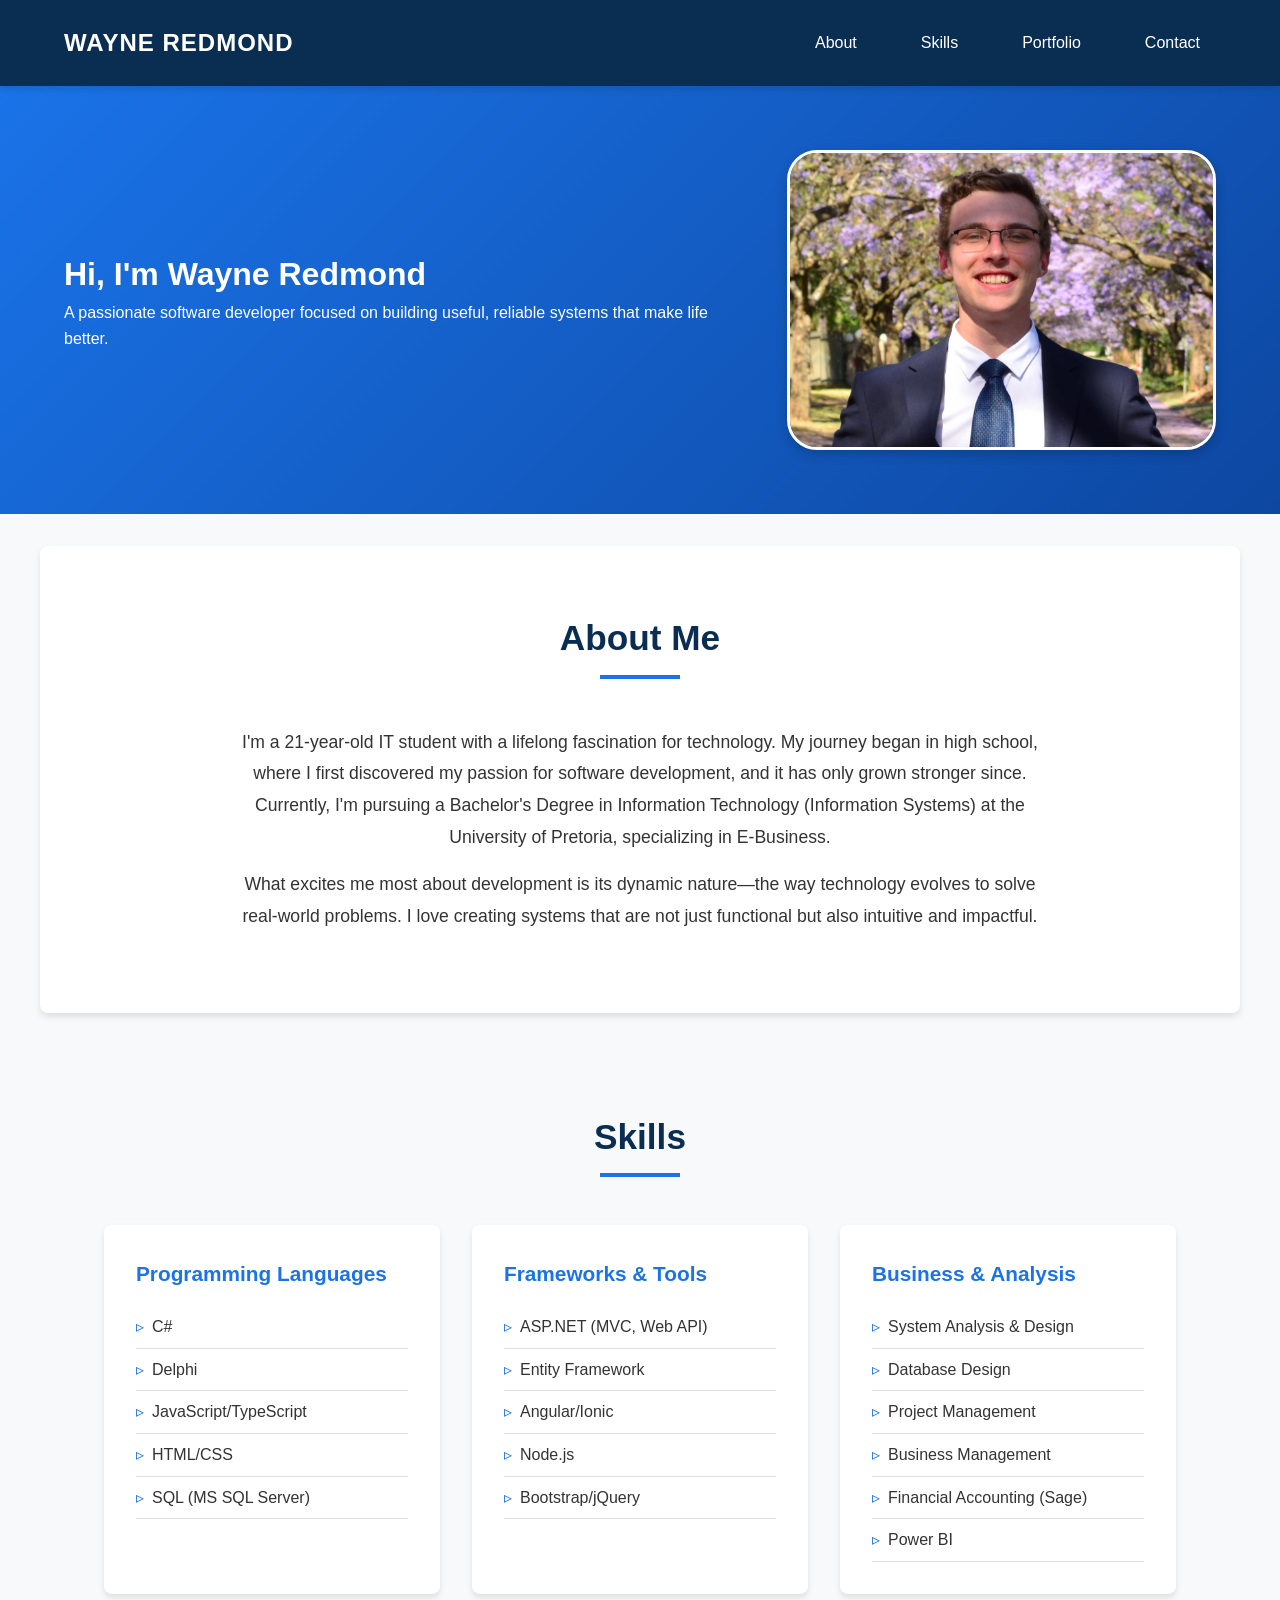
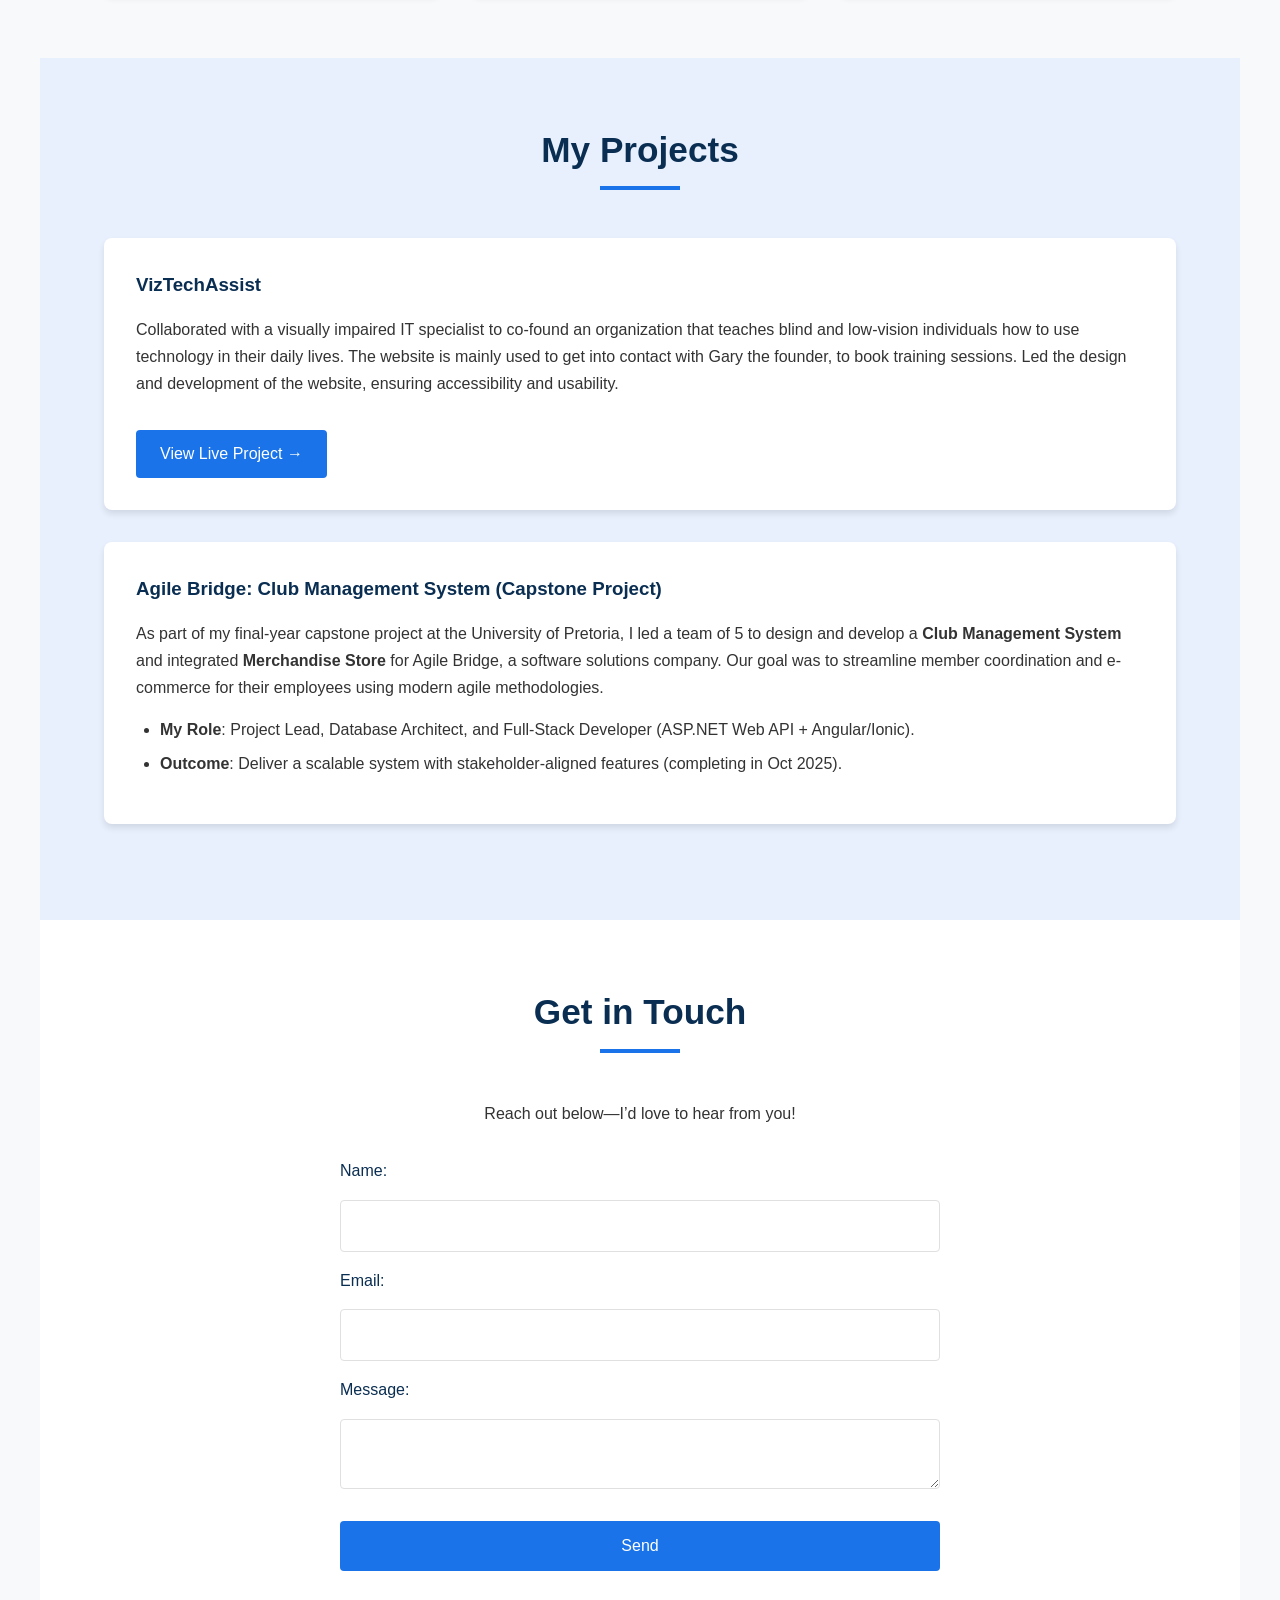
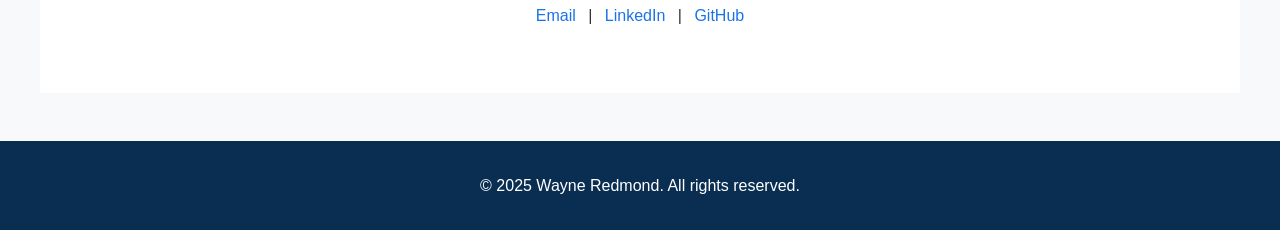
==== commit c0652d07: "Changed the year date I got wrong" ====
--- a/index.html
+++ b/index.html
@@ -81,7 +81,7 @@
             <h3>VizTechAssist</h3>
             <p>
                 Collaborated with a visually impaired IT specialist to co-found an organization that teaches 
-                blind and low-vision individuals how to use technology in their daily lives. The website is only used to get into contact with Gary the founder. Led the design 
+                blind and low-vision individuals how to use technology in their daily lives. The website is mainly used to get into contact with Gary the founder, to book training sessions. Led the design 
                 and development of the website, ensuring accessibility and usability. 
             </p>
             <a href="https://viztechassist.co.za/en/" target="_blank">View Live Project →</a>
@@ -96,9 +96,8 @@
             </p>
             <ul>
                 <li><strong>My Role</strong>: Project Lead, Database Architect, and Full-Stack Developer (ASP.NET Web API + Angular/Ionic).</li>
-                <li><strong>Outcome</strong>: Deliver a scalable system with stakeholder-aligned features (completing in Oct 2024).</li>
+                <li><strong>Outcome</strong>: Deliver a scalable system with stakeholder-aligned features (completing in Oct 2025).</li>
             </ul>
-            <p><em>Note: Specific Project details are confidential per university-industry agreement.</em></p>
         </div>
     </section>
 
@@ -108,7 +107,7 @@
          Reach out below—I’d love to hear from you!
         </p>
         <form>
-            <form>
+            <form action="https://formspree.io/f/mwplygal" method="POST">
                 <label for="name">Name:</label>
                 <input type="text" id="name" name="name" required>
                 <label for="email">Email:</label>
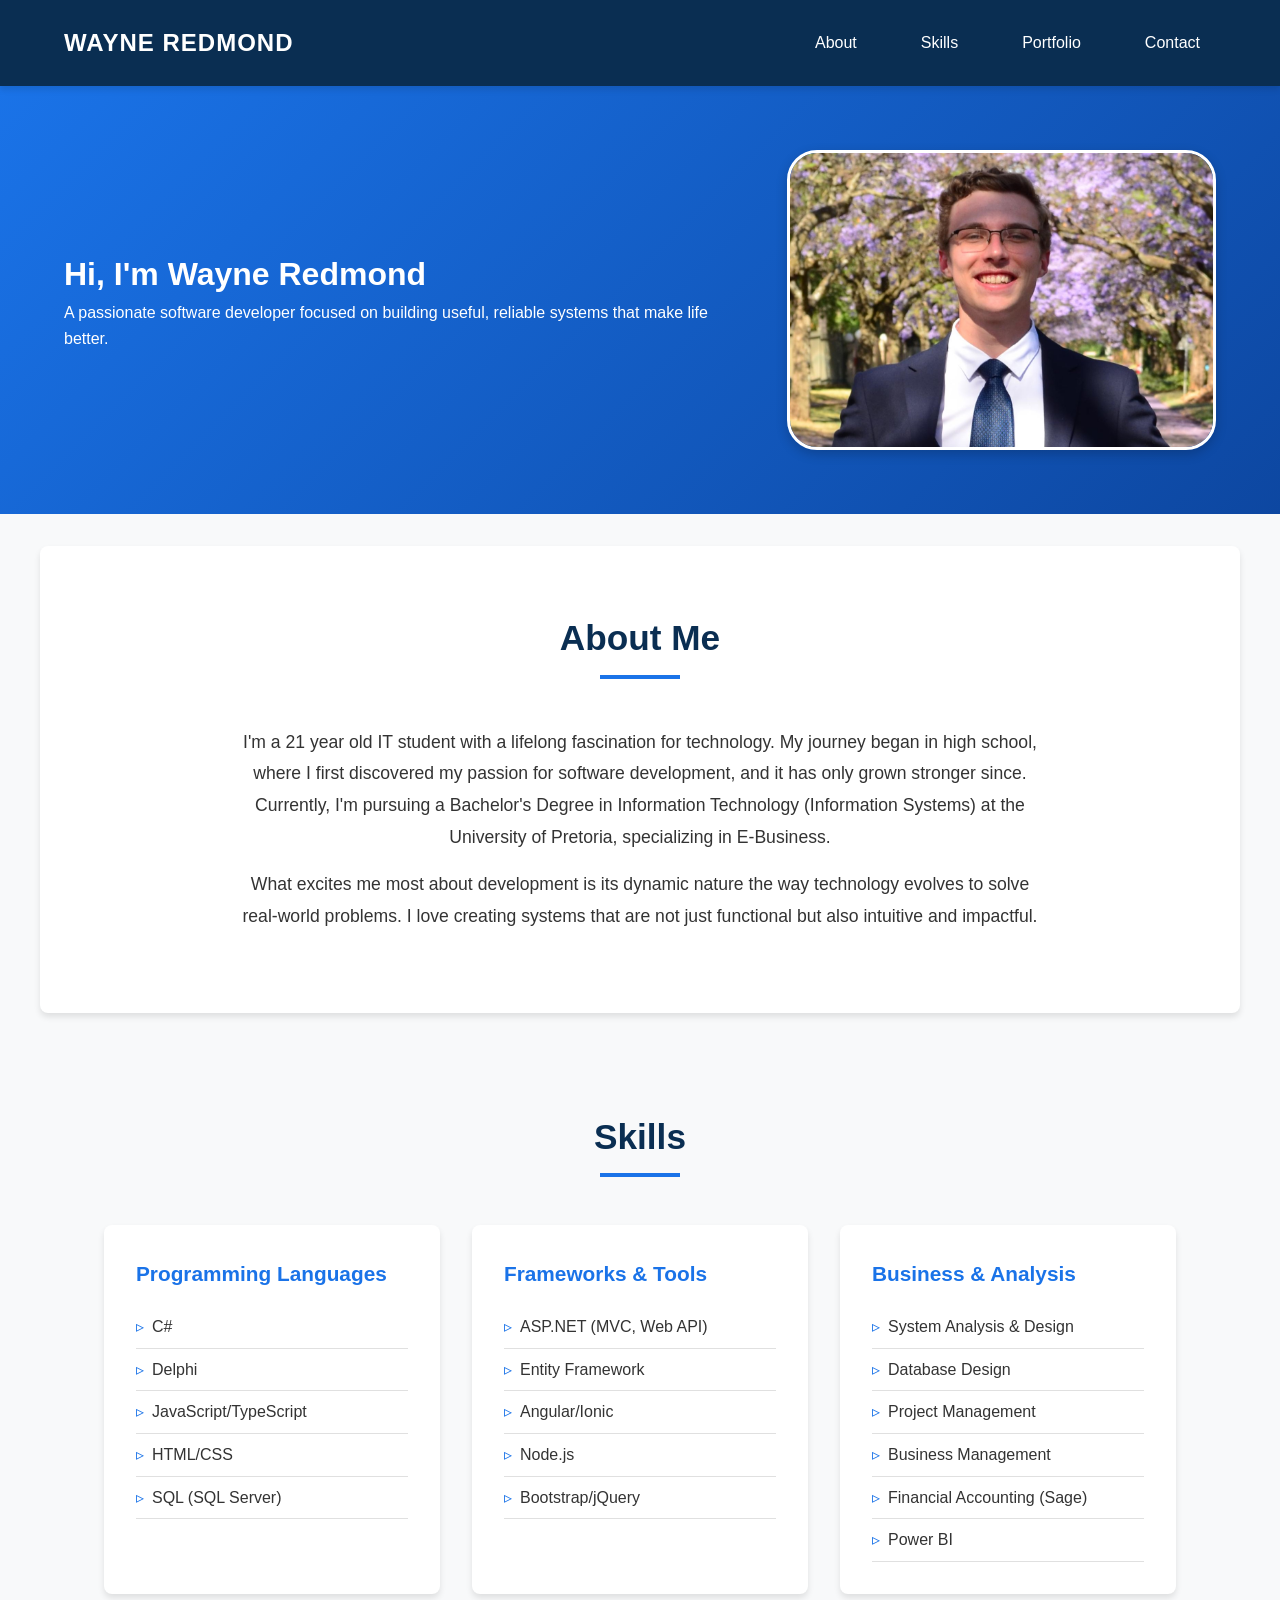
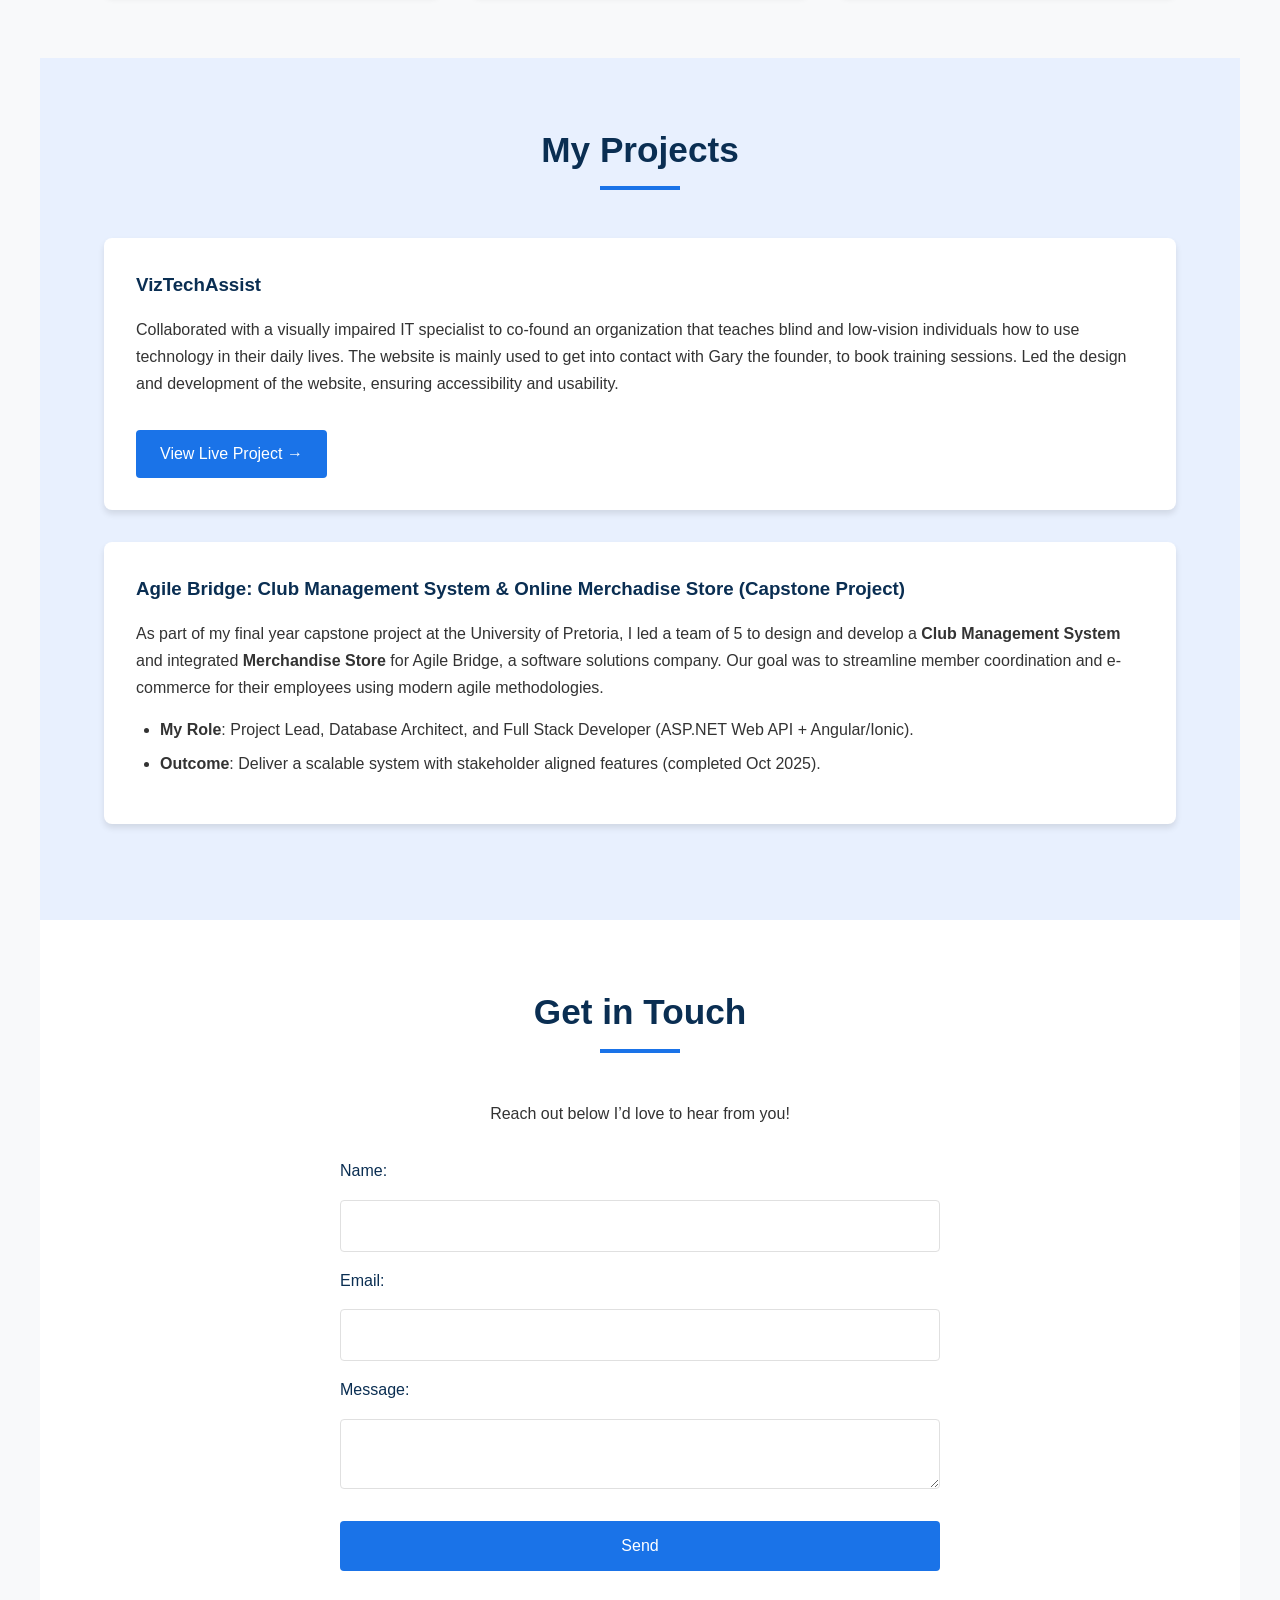
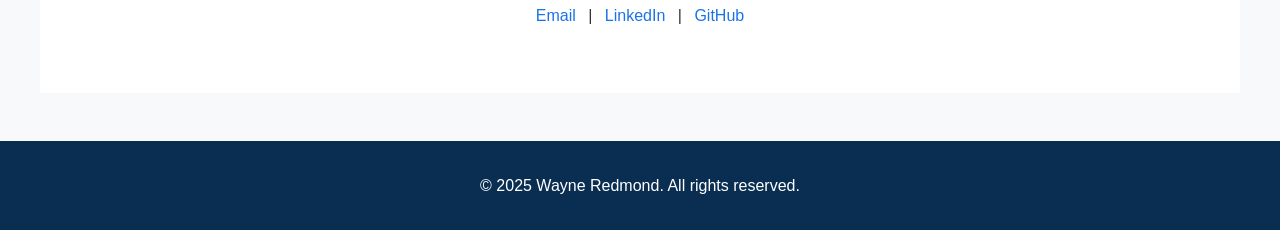
==== commit 3d216448: "Updated Some wording" ====
--- a/index.html
+++ b/index.html
@@ -28,12 +28,12 @@
     <section id="about">
         <h2>About Me</h2>
         <p>
-            I'm a 21-year-old IT student with a lifelong fascination for technology. My journey began in high school, where I first discovered 
+            I'm a 21 year old IT student with a lifelong fascination for technology. My journey began in high school, where I first discovered 
             my passion for software development, and it has only grown stronger since. Currently, I'm pursuing a Bachelor's Degree in 
             Information Technology (Information Systems) at the University of Pretoria, specializing in E-Business.
         </p>
         <p>
-            What excites me most about development is its dynamic nature—the way technology evolves to solve real-world problems. 
+            What excites me most about development is its dynamic nature the way technology evolves to solve real-world problems. 
             I love creating systems that are not just functional but also intuitive and impactful.
         </p>
     </section>
@@ -48,7 +48,7 @@
                     <li>Delphi</li>
                     <li>JavaScript/TypeScript</li>
                     <li>HTML/CSS</li>
-                    <li>SQL (MS SQL Server)</li>
+                    <li>SQL (SQL Server)</li>
                 </ul>
             </div>
             <div>
@@ -87,16 +87,16 @@
             <a href="https://viztechassist.co.za/en/" target="_blank">View Live Project →</a>
         </div>
         <div class="project">
-            <h3>Agile Bridge: Club Management System (Capstone Project)</h3>
+            <h3>Agile Bridge: Club Management System & Online Merchadise Store (Capstone Project)</h3>
             <p>
-                As part of my final-year capstone project at the University of Pretoria, I led a team of 5 to design and develop a 
+                As part of my final year capstone project at the University of Pretoria, I led a team of 5 to design and develop a 
                 <strong>Club Management System</strong> and integrated <strong>Merchandise Store</strong> for Agile Bridge, a software 
                 solutions company. Our goal was to streamline member coordination and e-commerce for their employees using modern 
                 agile methodologies.
             </p>
             <ul>
-                <li><strong>My Role</strong>: Project Lead, Database Architect, and Full-Stack Developer (ASP.NET Web API + Angular/Ionic).</li>
-                <li><strong>Outcome</strong>: Deliver a scalable system with stakeholder-aligned features (completing in Oct 2025).</li>
+                <li><strong>My Role</strong>: Project Lead, Database Architect, and Full Stack Developer (ASP.NET Web API + Angular/Ionic).</li>
+                <li><strong>Outcome</strong>: Deliver a scalable system with stakeholder aligned features (completed Oct 2025).</li>
             </ul>
         </div>
     </section>
@@ -104,7 +104,7 @@
     <section id="contact">
         <h2>Get in Touch</h2>
         <p>
-         Reach out below—I’d love to hear from you!
+         Reach out below I’d love to hear from you!
         </p>
         <form>
             <form action="https://formspree.io/f/mwplygal" method="POST">
